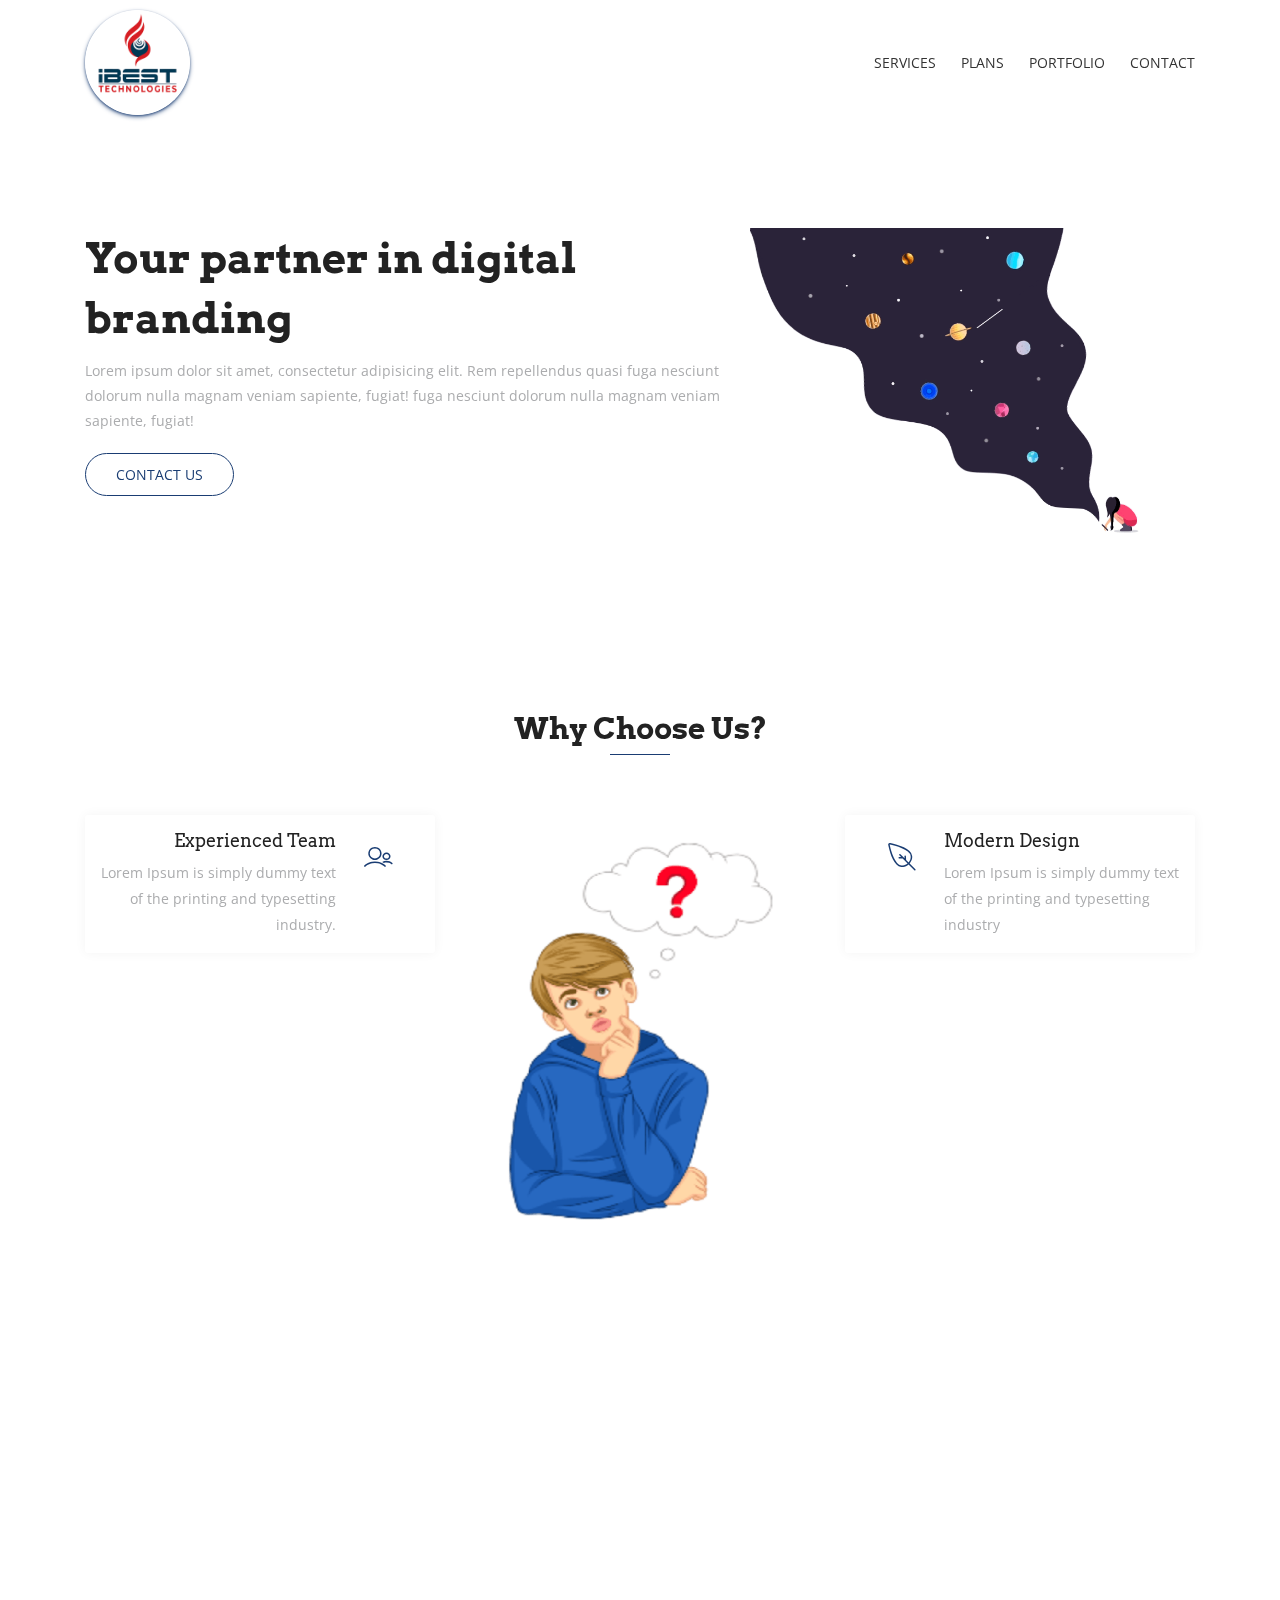
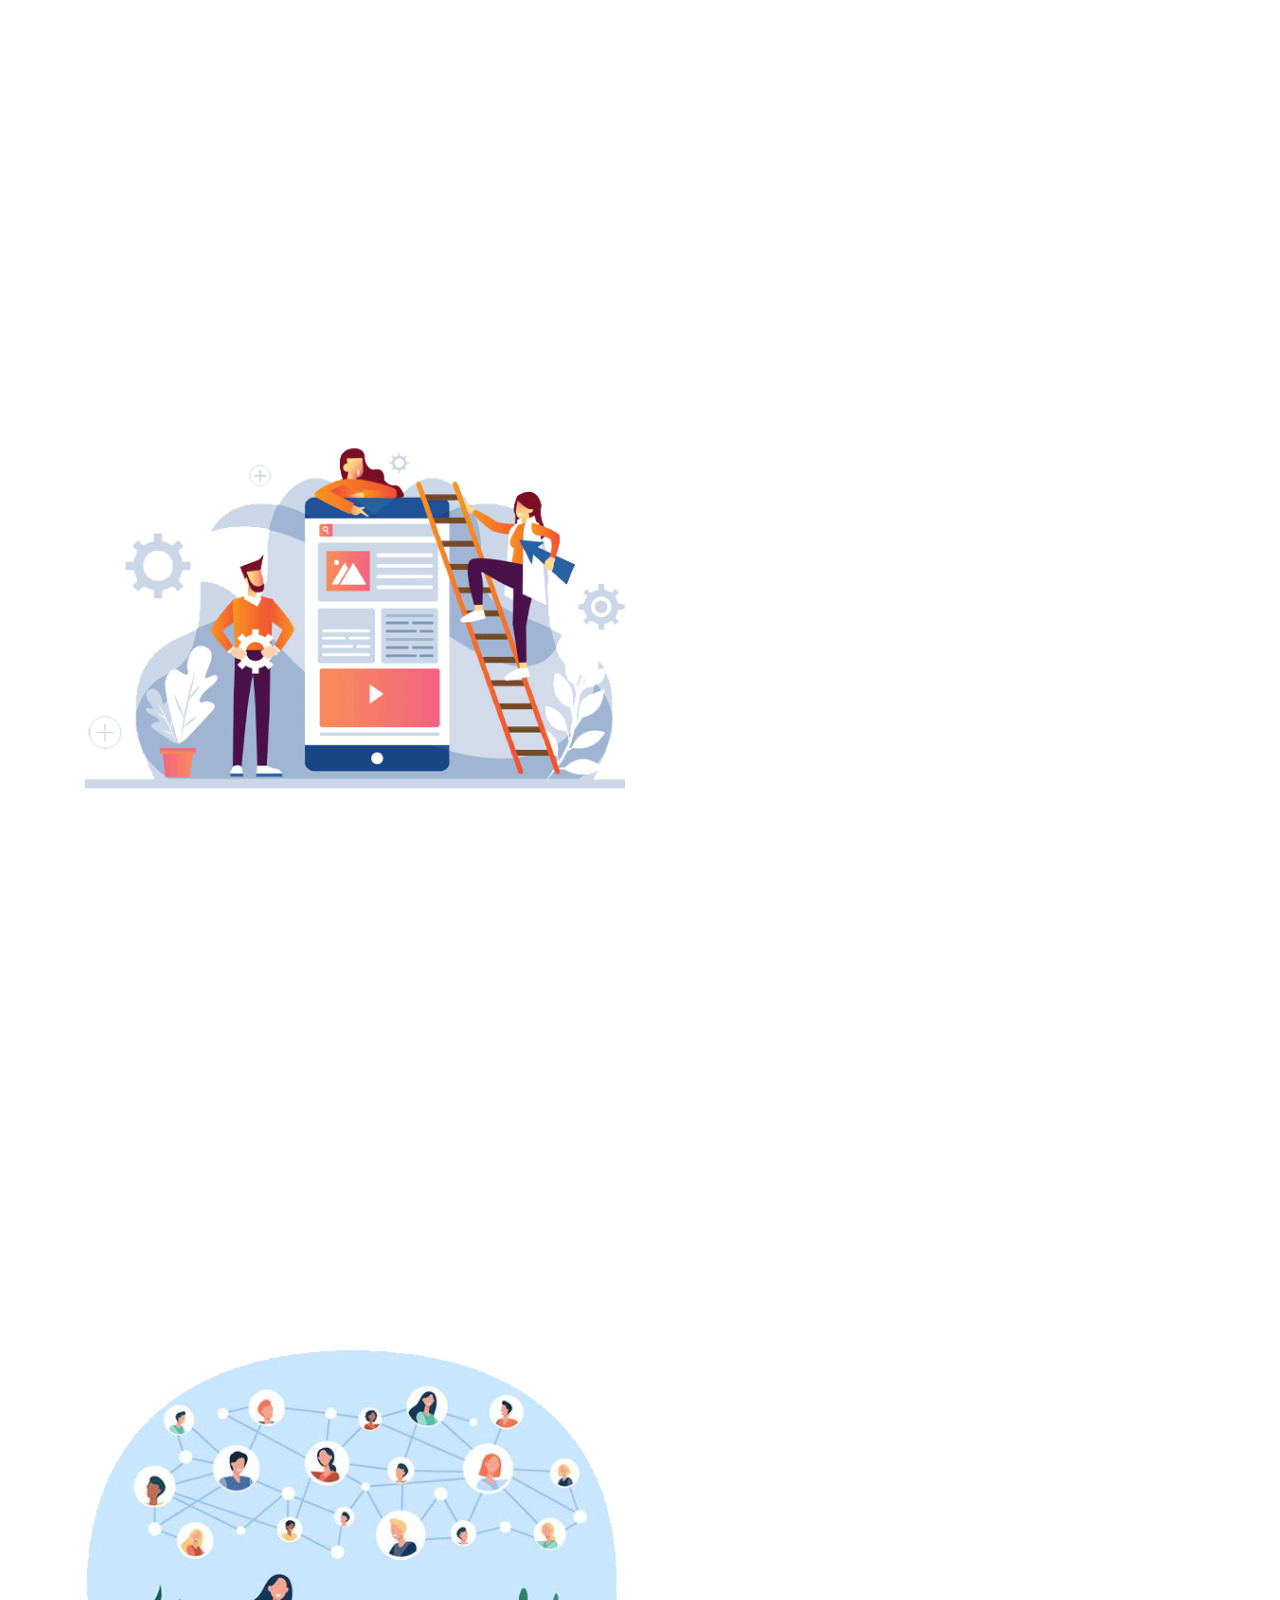
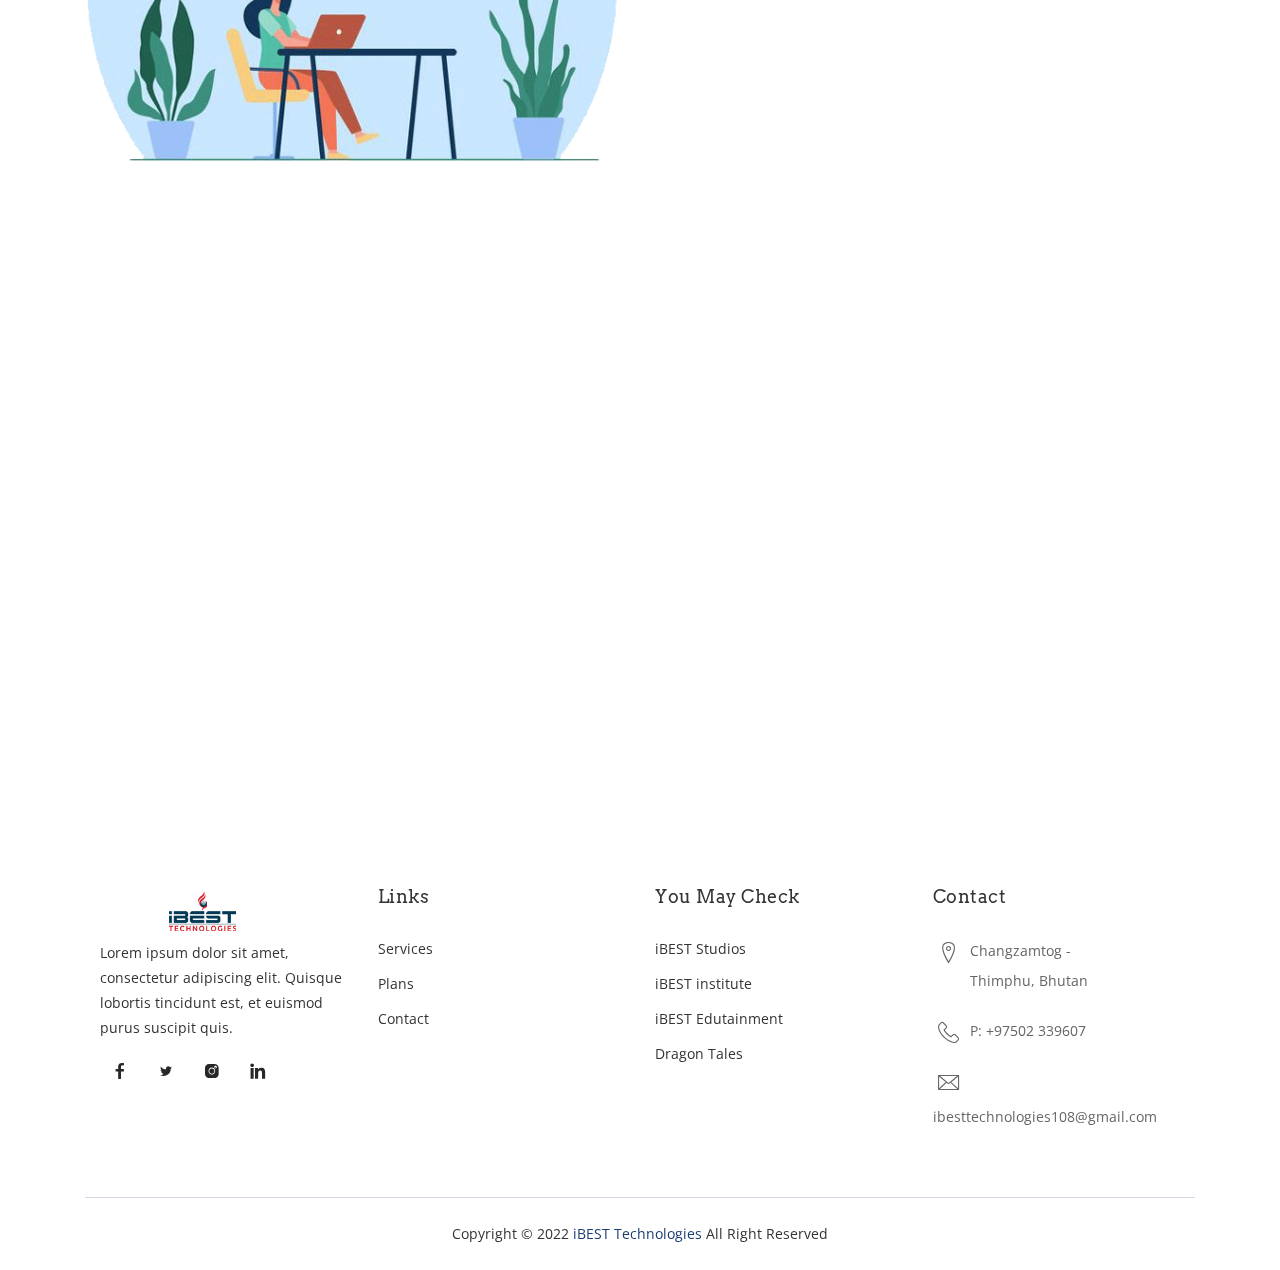
==== index.html @ 9fb45952 "first" ====
<!DOCTYPE html>
<html lang="en">

<head>
  <!-- Required meta tags -->
  <meta charset="utf-8">
  <meta name="viewport" content="width=device-width, initial-scale=1, shrink-to-fit=no">

  <title>iBEST Technologies</title>

  <!-- Bootstrap CSS -->
  <link rel="stylesheet" href="assets/css/bootstrap.min.css">
  <!-- Icon -->
  <link rel="stylesheet" href="assets/fonts/line-icons.css">
  <!-- Owl carousel -->
  <link rel="stylesheet" href="assets/css/owl.carousel.min.css">
  <link rel="stylesheet" href="assets/css/owl.theme.css">

  <!-- Animate -->
  <link rel="stylesheet" href="assets/css/animate.css">
  <!-- Main Style -->
  <link rel="stylesheet" href="assets/css/main.css">
  <!-- Responsive Style -->
  <link rel="stylesheet" href="assets/css/responsive.css">

</head>

<body>

  <!-- Header Area wrapper Starts -->
  <header id="header-wrap">
    <!-- Navbar Start -->
    <nav class="navbar navbar-expand-md bg-inverse fixed-top scrolling-navbar">
      <div class="container">
        <!-- Brand and toggle get grouped for better mobile display -->
        <a href="index.html" class="navbar-brand"><img src="assets/img/logo2.png" alt=""
            style="width:105px;border-radius: 50%;box-shadow: #1a3d73 0px 2px 5px -1px, #1a3d73 0px 1px 3px -1px;"></a>
        <button class="navbar-toggler" type="button" data-toggle="collapse" data-target="#navbarCollapse"
          aria-controls="navbarCollapse" aria-expanded="false" aria-label="Toggle navigation">
          <i class="lni-menu"></i>
        </button>
        <div class="collapse navbar-collapse" id="navbarCollapse">
          <ul class="navbar-nav mr-auto w-100 justify-content-end clearfix">
            <li class="nav-item">
              <a class="nav-link" href="#services">
                SERVICES
              </a>
            </li>
            <li class="nav-item">
              <a class="nav-link" href="#team">
                PLANS
              </a>
            </li>
            <li class="nav-item">
              <a class="nav-link" href="#pricing">
                PORTFOLIO
              </a>
            </li>
            <li class="nav-item">
              <a class="nav-link" href="#contact">
                CONTACT
              </a>
            </li>
          </ul>
        </div>
      </div>
    </nav>
    <!-- Navbar End -->

    <!-- Hero Area Start -->
    <div id="hero-area" class="hero-area-bg">
      <div class="container">
        <div class="row">
          <div class="col-lg-7 col-md-12 col-sm-12 col-xs-12 pt-lg-5 pt-md-5 pt-5">
            <div class="contents">
              <h2 class="head-title">Your partner in digital branding</h2>
              <p>Lorem ipsum dolor sit amet, consectetur adipisicing elit. Rem repellendus quasi fuga nesciunt dolorum
                nulla magnam veniam sapiente, fugiat! fuga nesciunt dolorum nulla magnam veniam sapiente, fugiat!</p>
              <div class="header-button">
                <a href="#" class="btn btn-border video-popup">Contact Us</i></a>
              </div>
            </div>
          </div>
          <div class="col-lg-5 col-md-12 col-sm-12 col-xs-12 col-xs-12 pt-lg-5 pt-md-5 pt-5">
            <div class="intro-img">
              <img class="img-fluid" src="assets/img/intro-mobile.gif" alt="">
            </div>
          </div>
        </div>
      </div>
    </div>
    <!-- Hero Area End -->

  </header>
  <!-- Header Area wrapper End -->
  <!-- Features Section Start -->
  <section id="features" class="section-padding">
    <div class="container">
      <div class="section-header text-center">
        <h2 class="section-title wow fadeInDown" data-wow-delay="0.3s">Why Choose Us?</h2>
        <div class="shape wow fadeInDown" data-wow-delay="0.3s"></div>
      </div>
      <div class="row">
        <div class="col-lg-4 col-md-12 col-sm-12 col-xs-12">
          <div class="content-left">
            <div class="box-item wow fadeInLeft" data-wow-delay="0.3s">
              <span class="icon">
                <i class="lni-users"></i>
              </span>
              <div class="text">
                <h4>Experienced Team</h4>
                <p>Lorem Ipsum is simply dummy text of the printing and typesetting industry.</p>
              </div>
            </div>
            <div class="box-item wow fadeInLeft" data-wow-delay="0.6s">
              <span class="icon">
                <i class="lni-laptop-phone"></i>
              </span>
              <div class="text">
                <h4>Making Responsive</h4>
                <p>Lorem Ipsum is simply dummy text of the printing and typesetting industry.</p>
              </div>
            </div>
            <div class="box-item wow fadeInLeft" data-wow-delay="0.9s">
              <span class="icon">
                <i class="lni-star"></i>
              </span>
              <div class="text">
                <h4>Beautiful UX/UI</h4>
                <p>Lorem Ipsum is simply dummy text of the printing and typesetting industry</p>
              </div>
            </div>
          </div>
        </div>
        <div class="col-lg-4 col-md-12 col-sm-12 col-xs-12">
          <div class="show-box wow fadeInUp" data-wow-delay="0.3s">
            <img src="assets/img/feature/intro-mobile.png" alt="">
          </div>
        </div>
        <div class="col-lg-4 col-md-12 col-sm-12 col-xs-12">
          <div class="content-right">
            <div class="box-item wow fadeInRight" data-wow-delay="0.3s">
              <span class="icon">
                <i class="lni-leaf"></i>
              </span>
              <div class="text">
                <h4>Modern Design</h4>
                <p>Lorem Ipsum is simply dummy text of the printing and typesetting industry</p>
              </div>
            </div>
            <div class="box-item wow fadeInRight" data-wow-delay="0.6s">
              <span class="icon">
                <i class="lni-rocket"></i>
              </span>
              <div class="text">
                <h4>Fast Delivery</h4>
                <p>Lorem Ipsum is simply dummy text of the printing and typesetting industry.</p>
              </div>
            </div>
            <div class="box-item wow fadeInRight" data-wow-delay="0.9s">
              <span class="icon">
                <i class="lni-leaf"></i>
              </span>
              <div class="text">
                <h4>Working Contact Form</h4>
                <p>Lorem Ipsum is simply dummy text of the printing and typesetting industry.</p>
              </div>
            </div>
          </div>
        </div>
      </div>
    </div>
  </section>
  <!-- Features Section End -->
  <!-- About Section start -->
  <div id="services" class="about-area section-padding ">
    <div class="container">
      <div class="section-header text-center">
        <h2 class="section-title wow fadeInDown" data-wow-delay="0.3s">Our Amazing Services</h2>
        <div class="shape wow fadeInDown" data-wow-delay="0.3s"></div>
      </div>
      <div class="row">
        <div class="col-lg-6 col-md-12 col-xs-12 info">
          <div class="about-wrapper wow fadeInLeft" data-wow-delay="0.3s">
            <div>
              <div class="site-heading">
                <!-- <p class="mb-3">Manage Statistics</p> -->
                <h2 class="section-title">Web Design & Development</h2>
              </div>
              <div class="content">
                <p>
                  Praesent imperdiet, tellus et euismod euismod, risus lorem euismod erat, at finibus neque odio quis
                  metus. Donec vulputate arcu quam. Morbi quis tincidunt ligula. Sed rutrum tincidunt pretium. Mauris
                  auctor, purus a pulvinar fermentum, odio dui vehicula lorem, nec pharetra justo risus quis mi. Ut ac
                  ex sagittis, viverra nisl vel, rhoncus odio.
                </p>
                <a href="#" class="btn btn-common mt-3">Read More</a>
              </div>
            </div>
          </div>
        </div>
        <div class="col-lg-6 col-md-12 col-xs-12 wow fadeInRight" data-wow-delay="0.3s">
          <img class="img-fluid" src="assets/img/mainweb.png" alt="">
        </div>
      </div>
      <div class="row">
        <div class="col-lg-6 col-md-12 col-xs-12 info">
          <img class="img-fluid" src="assets/img/mainapp.png" alt="">
        </div>
        <div class="col-lg-6 col-md-12 col-xs-12 wow fadeInRight" data-wow-delay="0.3s">
          <div class="about-wrapper wow fadeInLeft" data-wow-delay="0.3s">
            <div>
              <div class="site-heading">
                <!-- <p class="mb-3">Manage Statistics</p> -->
                <h2 class="section-title">App Development</h2>
              </div>
              <div class="content">
                <p>
                  Praesent imperdiet, tellus et euismod euismod, risus lorem euismod erat, at finibus neque odio quis
                  metus. Donec vulputate arcu quam. Morbi quis tincidunt ligula. Sed rutrum tincidunt pretium. Mauris
                  auctor, purus a pulvinar fermentum, odio dui vehicula lorem, nec pharetra justo risus quis mi. Ut ac
                  ex sagittis, viverra nisl vel, rhoncus odio.
                </p>
                <a href="#" class="btn btn-common mt-3">Read More</a>
              </div>
            </div>
          </div>
        </div>
      </div>
      <div class="row">
        <div class="col-lg-6 col-md-12 col-xs-12 info">
          <div class="about-wrapper wow fadeInLeft" data-wow-delay="0.3s">
            <div>
              <div class="site-heading">
                <!-- <p class="mb-3">Manage Statistics</p> -->
                <h2 class="section-title">Ecommerce Potal</h2>
              </div>
              <div class="content">
                <p>
                  Praesent imperdiet, tellus et euismod euismod, risus lorem euismod erat, at finibus neque odio quis
                  metus. Donec vulputate arcu quam. Morbi quis tincidunt ligula. Sed rutrum tincidunt pretium. Mauris
                  auctor, purus a pulvinar fermentum, odio dui vehicula lorem, nec pharetra justo risus quis mi. Ut ac
                  ex sagittis, viverra nisl vel, rhoncus odio.
                </p>
                <a href="#" class="btn btn-common mt-3">Read More</a>
              </div>
            </div>
          </div>
        </div>
        <div class="col-lg-6 col-md-12 col-xs-12 wow fadeInRight" data-wow-delay="0.3s">
          <img class="img-fluid" src="assets/img/mainecom.png" alt="">
        </div>
      </div>
      <div class="row">
        <div class="col-lg-6 col-md-12 col-xs-12 info">
          <img class="img-fluid" src="assets/img/mainbrand.png" alt="">
        </div>
        <div class="col-lg-6 col-md-12 col-xs-12 wow fadeInRight" data-wow-delay="0.3s">
          <div class="about-wrapper wow fadeInLeft" data-wow-delay="0.3s">
            <div>
              <div class="site-heading">
                <!-- <p class="mb-3">Manage Statistics</p> -->
                <h2 class="section-title">Networking</h2>
              </div>
              <div class="content">
                <p>
                  Praesent imperdiet, tellus et euismod euismod, risus lorem euismod erat, at finibus neque odio quis
                  metus. Donec vulputate arcu quam. Morbi quis tincidunt ligula. Sed rutrum tincidunt pretium. Mauris
                  auctor, purus a pulvinar fermentum, odio dui vehicula lorem, nec pharetra justo risus quis mi. Ut ac
                  ex sagittis, viverra nisl vel, rhoncus odio.
                </p>
                <a href="#" class="btn btn-common mt-3">Read More</a>
              </div>
            </div>
          </div>
        </div>
      </div>
      <div class="row">
        <div class="col-lg-6 col-md-12 col-xs-12 info">
          <div class="about-wrapper wow fadeInLeft" data-wow-delay="0.3s">
            <div>
              <div class="site-heading">
                <!-- <p class="mb-3">Manage Statistics</p> -->
                <h2 class="section-title">Brand Marketing</h2>
              </div>
              <div class="content">
                <p>
                  Praesent imperdiet, tellus et euismod euismod, risus lorem euismod erat, at finibus neque odio quis
                  metus. Donec vulputate arcu quam. Morbi quis tincidunt ligula. Sed rutrum tincidunt pretium. Mauris
                  auctor, purus a pulvinar fermentum, odio dui vehicula lorem, nec pharetra justo risus quis mi. Ut ac
                  ex sagittis, viverra nisl vel, rhoncus odio.
                </p>
                <a href="#" class="btn btn-common mt-3">Read More</a>
              </div>
            </div>
          </div>
        </div>
        <div class="col-lg-6 col-md-12 col-xs-12 wow fadeInRight" data-wow-delay="0.3s">
          <img class="img-fluid" src="assets/img/mainbrand1.png" alt="">

        </div>
      </div>
    </div>
  </div>
  <!-- About Section End -->


  <!-- Footer Section Start -->
  <footer id="footer" class="footer-area section-padding">
    <div class="container" id="contact">
      <div class="container">
        <div class="row">
          <div class="col-lg-3 col-md-6 col-sm-6 col-xs-6 col-mb-12">
            <div class="widget">
              <h3 class="footer-logo"><img src="assets/img/logo.png" alt=""></h3>
              <div class="textwidget">
                <p>Lorem ipsum dolor sit amet, consectetur adipiscing elit. Quisque lobortis tincidunt est, et euismod
                  purus suscipit quis.</p>
              </div>
              <div class="social-icon">
                <a class="facebook" href="#"><i class="lni-facebook-filled"></i></a>
                <a class="twitter" href="#"><i class="lni-twitter-filled"></i></a>
                <a class="instagram" href="#"><i class="lni-instagram-filled"></i></a>
                <a class="linkedin" href="#"><i class="lni-linkedin-filled"></i></a>
              </div>
            </div>
          </div>
          <div class="col-lg-3 col-md-6 col-sm-12 col-xs-12">
            <h3 class="footer-titel">Links</h3>
            <ul class="footer-link">
              <li><a href="#">Services</a></li>
              <li><a href="#">Plans</a></li>
              <li><a href="#">Contact</a></li>
            </ul>
          </div>
          <div class="col-lg-3 col-md-6 col-sm-12 col-xs-12">
            <h3 class="footer-titel">You May Check</h3>
            <ul class="footer-link">
              <li><a href="https://www.ibeststudios.com/">iBEST Studios</a></li>
              <li><a href="https://www.ibestbhutan.com/">iBEST institute</a></li>
              <li><a href="#">iBEST Edutainment</a></li>
              <li><a href="https://www.ibeststudios.com/dragon-tales">Dragon Tales</a></li>
            </ul>
          </div>
          <div class="col-lg-3 col-md-6 col-sm-12 col-xs-12">
            <h3 class="footer-titel">Contact</h3>
            <ul class="address">
              <li>
                <a href="#"><i class="lni-map-marker"></i> Changzamtog - <br> Thimphu, Bhutan</a>
              </li>
              <li>
                <a href="#"><i class="lni-phone-handset"></i> P: +97502 339607</a>
              </li>
              <li>
                <a href="#"><i class="lni-envelope"></i>ibesttechnologies108@gmail.com</a>
              </li>
            </ul>
          </div>
        </div>
      </div>
    </div>
    <div id="copyright">
      <div class="container">
        <div class="row">
          <div class="col-md-12">
            <div class="copyright-content">
              <p>Copyright © 2022 <a rel="nofollow" href="#">iBEST Technologies</a> All Right Reserved</p>
            </div>
          </div>
        </div>
      </div>
    </div>
  </footer>
  <!-- Footer Section End -->

  <!-- Go to Top Link -->
  <a href="#" class="back-to-top">
    <i class="lni-arrow-up"></i>
  </a>

  <!-- Preloader -->
  <div id="preloader">
    <div class="loader" id="loader-1"></div>
  </div>
  <!-- End Preloader -->

  <!-- jQuery first, then Popper.js, then Bootstrap JS -->
  <script src="assets/js/jquery-min.js"></script>
  <script src="assets/js/popper.min.js"></script>
  <script src="assets/js/bootstrap.min.js"></script>
  <script src="assets/js/owl.carousel.min.js"></script>
  <script src="assets/js/wow.js"></script>
  <script src="assets/js/jquery.nav.js"></script>
  <script src="assets/js/scrolling-nav.js"></script>
  <script src="assets/js/jquery.easing.min.js"></script>
  <script src="assets/js/main.js"></script>
  <script src="assets/js/form-validator.min.js"></script>
  <script src="assets/js/contact-form-script.min.js"></script>

</body>

</html>
---- assets/fonts/line-icons.css ----
@font-face {
  font-family: 'LineIcons';
  src:  url('../fonts/LineIcons.eot?tc3uo0');
  src:  url('../fonts/LineIcons.eot?tc3uo0#iefix') format('embedded-opentype'),
    url('../fonts/LineIcons.ttf?tc3uo0') format('truetype'),
    url('../fonts/LineIcons.woff?tc3uo0') format('woff'),
    url('../fonts/LineIcons.svg?tc3uo0#LineIcons') format('svg');
  font-weight: normal;
  font-style: normal;
}

[class^="lni-"], [class*=" lni-"] {
  /* use !important to prevent issues with browser extensions that change fonts */
  font-family: 'LineIcons' !important;
  speak: none;
  font-style: normal;
  font-weight: normal;
  font-variant: normal;
  text-transform: none;
  line-height: 1;

  /* Better Font Rendering =========== */
  -webkit-font-smoothing: antialiased;
  -moz-osx-font-smoothing: grayscale;
}

.lni-image:before {
  content: "\e991";
}
.lni-linkedin-filled:before {
  content: "\e9ac";
}
.lni-add-files:before {
  content: "\e900";
}
.lni-agenda:before {
  content: "\e901";
}
.lni-alarm-clock:before {
  content: "\e902";
}
.lni-alarm:before {
  content: "\e903";
}
.lni-amazon:before {
  content: "\e904";
}
.lni-amex:before {
  content: "\e905";
}
.lni-anchor:before {
  content: "\e906";
}
.lni-android:before {
  content: "\e907";
}
.lni-angle-double-down:before {
  content: "\e908";
}
.lni-angle-double-left:before {
  content: "\e909";
}
.lni-angle-double-right:before {
  content: "\e90a";
}
.lni-angle-double-up:before {
  content: "\e90b";
}
.lni-apartment:before {
  content: "\e90c";
}
.lni-apple:before {
  content: "\e90d";
}
.lni-archive:before {
  content: "\e90e";
}
.lni-arrow-down-circle:before {
  content: "\e90f";
}
.lni-arrow-down:before {
  content: "\e910";
}
.lni-arrow-left-circle:before {
  content: "\e911";
}
.lni-arrow-left:before {
  content: "\e912";
}
.lni-arrow-right-circle:before {
  content: "\e913";
}
.lni-arrow-right:before {
  content: "\e914";
}
.lni-arrow-top-left:before {
  content: "\e915";
}
.lni-arrow-top-right:before {
  content: "\e916";
}
.lni-arrow-up-circle:before {
  content: "\e917";
}
.lni-arrow-up:before {
  content: "\e918";
}
.lni-arrows-horizontal:before {
  content: "\e919";
}
.lni-arrows-vertical:before {
  content: "\e91a";
}
.lni-ban:before {
  content: "\e91b";
}
.lni-bar-chart:before {
  content: "\e91c";
}
.lni-basketball:before {
  content: "\e91d";
}
.lni-behance:before {
  content: "\e91e";
}
.lni-bi-cycle:before {
  content: "\e91f";
}
.lni-bitbucket:before {
  content: "\e920";
}
.lni-bitcoin:before {
  content: "\e921";
}
.lni-blackboard:before {
  content: "\e922";
}
.lni-bluetooth:before {
  content: "\e923";
}
.lni-bold:before {
  content: "\e924";
}
.lni-bolt-alt:before {
  content: "\e925";
}
.lni-bolt:before {
  content: "\e926";
}
.lni-book:before {
  content: "\e927";
}
.lni-bookmark-alt:before {
  content: "\e928";
}
.lni-bookmark:before {
  content: "\e929";
}
.lni-briefcase:before {
  content: "\e92a";
}
.lni-brush-alt:before {
  content: "\e92b";
}
.lni-brush:before {
  content: "\e92c";
}
.lni-bubble:before {
  content: "\e92d";
}
.lni-bug:before {
  content: "\e92e";
}
.lni-bulb:before {
  content: "\e92f";
}
.lni-bullhorn:before {
  content: "\e930";
}
.lni-bus:before {
  content: "\e931";
}
.lni-calendar:before {
  content: "\e932";
}
.lni-camera:before {
  content: "\e933";
}
.lni-car:before {
  content: "\e934";
}
.lni-cart-full:before {
  content: "\e935";
}
.lni-cart:before {
  content: "\e936";
}
.lni-check-box:before {
  content: "\e937";
}
.lni-check-mark-circle:before {
  content: "\e938";
}
.lni-chevron-down-circle:before {
  content: "\e939";
}
.lni-chevron-down:before {
  content: "\e93a";
}
.lni-chevron-left-circle:before {
  content: "\e93b";
}
.lni-chevron-left:before {
  content: "\e93c";
}
.lni-chevron-right-circle:before {
  content: "\e93d";
}
.lni-chevron-right:before {
  content: "\e93e";
}
.lni-chevron-up-circle:before {
  content: "\e93f";
}
.lni-chevron-up:before {
  content: "\e940";
}
.lni-chrome:before {
  content: "\e941";
}
.lni-circle-minus:before {
  content: "\e942";
}
.lni-clipboard:before {
  content: "\e943";
}
.lni-close:before {
  content: "\e944";
}
.lni-cloud-check:before {
  content: "\e945";
}
.lni-cloud-download:before {
  content: "\e946";
}
.lni-cloud-sync:before {
  content: "\e947";
}
.lni-cloud-upload:before {
  content: "\e948";
}
.lni-cloud:before {
  content: "\e949";
}
.lni-code:before {
  content: "\e94a";
}
.lni-coffee-cup:before {
  content: "\e94b";
}
.lni-cog:before {
  content: "\e94c";
}
.lni-color-pallet:before {
  content: "\e94d";
}
.lni-comment-reply-alt:before {
  content: "\e94e";
}
.lni-comments-alt:before {
  content: "\e94f";
}
.lni-comments:before {
  content: "\e950";
}
.lni-construction:before {
  content: "\e951";
}
.lni-control-panel:before {
  content: "\e952";
}
.lni-crop:before {
  content: "\e953";
}
.lni-cross-circle:before {
  content: "\e954";
}
.lni-crown:before {
  content: "\e955";
}
.lni-css3:before {
  content: "\e956";
}
.lni-cup:before {
  content: "\e957";
}
.lni-cut:before {
  content: "\e958";
}
.lni-dashboard:before {
  content: "\e959";
}
.lni-database:before {
  content: "\e95a";
}
.lni-dinner:before {
  content: "\e95b";
}
.lni-direction-alt:before {
  content: "\e95c";
}
.lni-direction-ltr:before {
  content: "\e95d";
}
.lni-direction-rtl:before {
  content: "\e95e";
}
.lni-direction:before {
  content: "\e95f";
}
.lni-display:before {
  content: "\e960";
}
.lni-download:before {
  content: "\e961";
}
.lni-drop:before {
  content: "\e962";
}
.lni-dropbox:before {
  content: "\e963";
}
.lni-drupal:before {
  content: "\e964";
}
.lni-emoji-neutral:before {
  content: "\e965";
}
.lni-emoji-sad:before {
  content: "\e966";
}
.lni-emoji-smile:before {
  content: "\e967";
}
.lni-empty-file:before {
  content: "\e968";
}
.lni-enter:before {
  content: "\e969";
}
.lni-envelope:before {
  content: "\e96a";
}
.lni-eraser:before {
  content: "\e96b";
}
.lni-exit-down:before {
  content: "\e96c";
}
.lni-exit-up:before {
  content: "\e96d";
}
.lni-exit:before {
  content: "\e96e";
}
.lni-eye:before {
  content: "\e96f";
}
.lni-facebook-filled:before {
  content: "\e970";
}
.lni-facebook:before {
  content: "\e971";
}
.lni-files:before {
  content: "\e972";
}
.lni-film-play:before {
  content: "\e973";
}
.lni-firefox:before {
  content: "\e974";
}
.lni-flag-alt:before {
  content: "\e975";
}
.lni-flag-cubic:before {
  content: "\e976";
}
.lni-flag:before {
  content: "\e977";
}
.lni-folder:before {
  content: "\e978";
}
.lni-frame-contract:before {
  content: "\e979";
}
.lni-frame-expand:before {
  content: "\e97a";
}
.lni-full-screen:before {
  content: "\e97b";
}
.lni-funnel:before {
  content: "\e97c";
}
.lni-gallery:before {
  content: "\e97d";
}
.lni-game:before {
  content: "\e97e";
}
.lni-gift:before {
  content: "\e97f";
}
.lni-git:before {
  content: "\e980";
}
.lni-github:before {
  content: "\e981";
}
.lni-google-plus:before {
  content: "\e982";
}
.lni-graduation:before {
  content: "\e983";
}
.lni-grid-alt:before {
  content: "\e984";
}
.lni-grid:before {
  content: "\e985";
}
.lni-hammer:before {
  content: "\e986";
}
.lni-hand:before {
  content: "\e987";
}
.lni-harddrive:before {
  content: "\e988";
}
.lni-headphone-alt:before {
  content: "\e989";
}
.lni-headphone:before {
  content: "\e98a";
}
.lni-heart-filled:before {
  content: "\e98b";
}
.lni-heart-pulse:before {
  content: "\e98c";
}
.lni-heart:before {
  content: "\e98d";
}
.lni-help:before {
  content: "\e98e";
}
.lni-highlight-alt:before {
  content: "\e98f";
}
.lni-highlight:before {
  content: "\e990";
}
.lni-hobile:before {
  content: "\e992";
}
.lni-home:before {
  content: "\e993";
}
.lni-hourglass:before {
  content: "\e994";
}
.lni-html5:before {
  content: "\e995";
}
.lni-inbox:before {
  content: "\e996";
}
.lni-indent-decrease:before {
  content: "\e997";
}
.lni-indent-increase:before {
  content: "\e998";
}
.lni-Infinite:before {
  content: "\e999";
}
.lni-information:before {
  content: "\e99a";
}
.lni-instagram-filled:before {
  content: "\e99b";
}
.lni-instagram:before {
  content: "\e99c";
}
.lni-italic:before {
  content: "\e99d";
}
.lni-joomla:before {
  content: "\e99e";
}
.lni-key:before {
  content: "\e99f";
}
.lni-keyboard:before {
  content: "\e9a0";
}
.lni-laptop-phone:before {
  content: "\e9a1";
}
.lni-laptop:before {
  content: "\e9a2";
}
.lni-layers:before {
  content: "\e9a3";
}
.lni-layout:before {
  content: "\e9a4";
}
.lni-leaf:before {
  content: "\e9a5";
}
.lni-licencse:before {
  content: "\e9a6";
}
.lni-line-dashed:before {
  content: "\e9a7";
}
.lni-line-dotted:before {
  content: "\e9a8";
}
.lni-line-double:before {
  content: "\e9a9";
}
.lni-line-spacing:before {
  content: "\e9aa";
}
.lni-link:before {
  content: "\e9ab";
}
.lni-linkedin:before {
  content: "\e9ad";
}
.lni-list:before {
  content: "\e9ae";
}
.lni-lock:before {
  content: "\e9af";
}
.lni-magnet:before {
  content: "\e9b0";
}
.lni-magnifier:before {
  content: "\e9b1";
}
.lni-map-marker:before {
  content: "\e9b2";
}
.lni-map:before {
  content: "\e9b3";
}
.lni-mastercard:before {
  content: "\e9b4";
}
.lni-medall-alt:before {
  content: "\e9b5";
}
.lni-medall:before {
  content: "\e9b6";
}
.lni-medium:before {
  content: "\e9b7";
}
.lni-menu-circle:before {
  content: "\e9b8";
}
.lni-menu:before {
  content: "\e9b9";
}
.lni-mic:before {
  content: "\e9ba";
}
.lni-microphone:before {
  content: "\e9bb";
}
.lni-minus:before {
  content: "\e9bc";
}
.lni-mobile:before {
  content: "\e9bd";
}
.lni-more-alt:before {
  content: "\e9be";
}
.lni-more:before {
  content: "\e9bf";
}
.lni-mouse:before {
  content: "\e9c0";
}
.lni-move:before {
  content: "\e9c1";
}
.lni-music:before {
  content: "\e9c2";
}
.lni-notepad:before {
  content: "\e9c3";
}
.lni-package:before {
  content: "\e9c4";
}
.lni-page-break:before {
  content: "\e9c5";
}
.lni-paint-bucket:before {
  content: "\e9c6";
}
.lni-paint-roller:before {
  content: "\e9c7";
}
.lni-paperclip:before {
  content: "\e9c8";
}
.lni-paypal:before {
  content: "\e9c9";
}
.lni-pencil-alt:before {
  content: "\e9ca";
}
.lni-pencil:before {
  content: "\e9cb";
}
.lni-phone-handset:before {
  content: "\e9cc";
}
.lni-phone:before {
  content: "\e9cd";
}
.lni-pie-chart:before {
  content: "\e9ce";
}
.lni-pilcrow:before {
  content: "\e9cf";
}
.lni-pin-alt:before {
  content: "\e9d0";
}
.lni-pin-corner:before {
  content: "\e9d1";
}
.lni-pin:before {
  content: "\e9d2";
}
.lni-pinterest:before {
  content: "\e9d3";
}
.lni-playstore:before {
  content: "\e9d4";
}
.lni-plug:before {
  content: "\e9d5";
}
.lni-plus:before {
  content: "\e9d6";
}
.lni-pointer-down:before {
  content: "\e9d7";
}
.lni-pointer-left:before {
  content: "\e9d8";
}
.lni-pointer-right:before {
  content: "\e9d9";
}
.lni-pointer-up:before {
  content: "\e9da";
}
.lni-pointer:before {
  content: "\e9db";
}
.lni-power-switch:before {
  content: "\e9dc";
}
.lni-printer:before {
  content: "\e9dd";
}
.lni-pulse:before {
  content: "\e9de";
}
.lni-question-circle:before {
  content: "\e9df";
}
.lni-quora:before {
  content: "\e9e0";
}
.lni-reddit:before {
  content: "\e9e1";
}
.lni-reload:before {
  content: "\e9e2";
}
.lni-reply:before {
  content: "\e9e3";
}
.lni-rocket:before {
  content: "\e9e4";
}
.lni-rss-feed:before {
  content: "\e9e5";
}
.lni-ruler-alt:before {
  content: "\e9e6";
}
.lni-ruler-pencil:before {
  content: "\e9e7";
}
.lni-ruler:before {
  content: "\e9e8";
}
.lni-save-alt:before {
  content: "\e9e9";
}
.lni-save:before {
  content: "\e9ea";
}
.lni-search:before {
  content: "\e9eb";
}
.lni-select:before {
  content: "\e9ec";
}
.lni-share-alt:before {
  content: "\e9ed";
}
.lni-share:before {
  content: "\e9ee";
}
.lni-shield:before {
  content: "\e9ef";
}
.lni-shift-left:before {
  content: "\e9f0";
}
.lni-shift-right:before {
  content: "\e9f1";
}
.lni-shortcode:before {
  content: "\e9f2";
}
.lni-signal:before {
  content: "\e9f3";
}
.lni-slice:before {
  content: "\e9f4";
}
.lni-sort-alpha-asc:before {
  content: "\e9f5";
}
.lni-sort-amount-asc:before {
  content: "\e9f6";
}
.lni-soundcloud:before {
  content: "\e9f7";
}
.lni-spellcheck:before {
  content: "\e9f8";
}
.lni-spotify:before {
  content: "\e9f9";
}
.lni-spray:before {
  content: "\e9fa";
}
.lni-stamp:before {
  content: "\e9fb";
}
.lni-star-empty:before {
  content: "\e9fc";
}
.lni-star-filled:before {
  content: "\e9fd";
}
.lni-star-half:before {
  content: "\e9fe";
}
.lni-star:before {
  content: "\e9ff";
}
.lni-stats-down:before {
  content: "\ea00";
}
.lni-stats-up:before {
  content: "\ea01";
}
.lni-strikethrough:before {
  content: "\ea02";
}
.lni-stripe:before {
  content: "\ea03";
}
.lni-support:before {
  content: "\ea04";
}
.lni-tab:before {
  content: "\ea05";
}
.lni-tag:before {
  content: "\ea06";
}
.lni-target:before {
  content: "\ea07";
}
.lni-teabag:before {
  content: "\ea08";
}
.lni-text-align-right:before {
  content: "\ea09";
}
.lni-text-align-center:before {
  content: "\ea0a";
}
.lni-text-align-justify:before {
  content: "\ea0b";
}
.lni-text-align-left:before {
  content: "\ea0c";
}
.lni-text-format-remove:before {
  content: "\ea0d";
}
.lni-text-format:before {
  content: "\ea0e";
}
.lni-text-size:before {
  content: "\ea0f";
}
.lni-thought:before {
  content: "\ea10";
}
.lni-thumbs-down:before {
  content: "\ea11";
}
.lni-thumbs-up:before {
  content: "\ea12";
}
.lni-ticket-alt:before {
  content: "\ea13";
}
.lni-ticket:before {
  content: "\ea14";
}
.lni-timer:before {
  content: "\ea15";
}
.lni-train:before {
  content: "\ea16";
}
.lni-trash:before {
  content: "\ea17";
}
.lni-tshirt:before {
  content: "\ea18";
}
.lni-twitter-filled:before {
  content: "\ea19";
}
.lni-twitter:before {
  content: "\ea1a";
}
.lni-underline:before {
  content: "\ea1b";
}
.lni-unlink:before {
  content: "\ea1c";
}
.lni-unlock:before {
  content: "\ea1d";
}
.lni-upload:before {
  content: "\ea1e";
}
.lni-user:before {
  content: "\ea1f";
}
.lni-users:before {
  content: "\ea20";
}
.lni-vector:before {
  content: "\ea21";
}
.lni-video:before {
  content: "\ea22";
}
.lni-visa:before {
  content: "\ea23";
}
.lni-volume-high:before {
  content: "\ea24";
}
.lni-volume-low:before {
  content: "\ea25";
}
.lni-volume-medium:before {
  content: "\ea26";
}
.lni-volume-mute:before {
  content: "\ea27";
}
.lni-wallet:before {
  content: "\ea28";
}
.lni-warning:before {
  content: "\ea29";
}
.lni-wheelchair:before {
  content: "\ea2a";
}
.lni-wordpress-filled:before {
  content: "\ea2b";
}
.lni-wordpress:before {
  content: "\ea2c";
}
.lni-world-alt:before {
  content: "\ea2d";
}
.lni-world:before {
  content: "\ea2e";
}
.lni-write:before {
  content: "\ea2f";
}
.lni-zip:before {
  content: "\ea30";
}
.lni-zoom-in:before {
  content: "\ea31";
}
.lni-zoom-out:before {
  content: "\ea32";
}
---- assets/css/main.css ----
@import url("https://fonts.googleapis.com/css?family=Arvo:700|Open+Sans");
html {
  overflow-x: hidden;
}

body {
  background: #fff;
  font-size: 14px;
  font-weight: 400;
  font-family: 'Open Sans', sans-serif;
  -webkit-box-sizing: border-box;
  -moz-box-sizing: border-box;
  box-sizing: border-box;
  -webkit-font-smoothing: subpixel-antialiased;
  color: #abacae;
  line-height: 25px;
  -webkit-backface-visibility: hidden;
  backface-visibility: hidden;
  overflow-x: hidden;
}

h1, h2, h3, h4 {
  font-size: 38px;
  color: #222222;
  font-weight: 700;
  font-family: 'Arvo', serif;
}

a {
  -webkit-transition: all 0.2s linear;
  -moz-transition: all 0.2s linear;
  -o-transition: all 0.2s linear;
  transition: all 0.2s linear;
}

a:hover {
  text-decoration: none;
}

a a:focus {
  outline: none;
}

p {
  font-weight: 400;
  font-family: 'Open Sans', sans-serif;
  margin: 0px;
  font-size: 14px;
}

ul, ol {
  list-style: outside none none;
  margin: 0;
  padding: 0;
}

ul li, ol li {
  list-style: none;
}

a:not([href]):not([tabindex]) {
  color: #fff;
}

.section-header {
  margin-bottom: 30px;
}

.section-header p {
  text: center;
  font-weight: 400;
  line-height: 26px;
}

.section-title {
  font-size: 30px;
  color: #222222;
  display: inline-block;
  font-weight: 700;
  position: relative;
}

.shape {
  height: 1px;
  margin: 0 auto 30px;
  position: relative;
  width: 60px;
  background-color: #1a3d73;
}

.padding-none {
  padding: 0px;
}

.bg-gray {
  background: #f9f9f9;
}

.overlay {
  position: absolute;
  width: 100%;
  height: 100%;
  top: 0px;
  left: 0px;
  background: rgba(61, 96, 244, 0.3);
}

.btn {
  font-size: 14px;
  padding: 10px 30px;
  cursor: pointer;
  font-weight: 400;
  color: #fff;
  border-radius: 30px;
  -webkit-transition: all 0.2s linear;
  -moz-transition: all 0.2s linear;
  -o-transition: all 0.2s linear;
  transition: all 0.2s linear;
  display: inline-block;
}

.btn:focus,
.btn:active {
  box-shadow: none;
  outline: none;
  color: #fff;
}

.btn-common {
  background-color: #1a3d73;
  position: relative;
  z-index: 1;
  text-transform: uppercase;
}

.btn-common:hover {
  color: #1a3d73;
  background: transparent;
  border: 1px dotted #1a3d73;
  box-shadow: 0 6px 22px rgba(0, 0, 0, 0.1);
  transition: all .2s ease-in-out;
  -moz-transition: all .2s ease-in-out;
  -webkit-transition: all .2s ease-in-out;
}

.btn-border {
  color: #1a3d73;
  background-color: transparent;
  border: 1px solid #1a3d73;
  border-radius: 30px;
  text-transform: uppercase;
}

.btn-border:hover {
  color: #fff;
  border-color: #1a3d73;
  background-color: #1a3d73;
}

.btn-border:focus {
  color: #fff;
  border-color: #1a3d73;
  background-color: #1a3d73;
}

.btn-lg {
  padding: 14px 33px;
  text-transform: uppercase;
  font-size: 16px;
}

.btn-rm {
  padding: 7px 0px;
  color: #1a3d73;
  text-transform: capitalize;
}

.btn-rm:hover {
  color: #1a3d73;
}

button:focus {
  outline: none !important;
}

.icon-close, .icon-check {
  color: #1a3d73;
}

.social-icon a {
  color: #666;
  background: #fff;
  width: 32px;
  height: 32px;
  line-height: 34px;
  display: inline-block;
  text-align: center;
  border-radius: 100%;
  font-size: 16px;
  margin: 15px 6px 12px 4px;
  transition: all 0.3s ease-in-out 0s;
  -moz-transition: all 0.3s ease-in-out 0s;
  -webkit-transition: all 0.3s ease-in-out 0s;
  -o-transition: all 0.3s ease-in-out 0s;
}

.social-icon a:hover {
  color: #fff !important;
}

.social-icon .facebook:hover {
  background: #3b5999;
}

.social-icon .twitter:hover {
  background: #4A9CEC;
}

.social-icon .instagram:hover {
  background: #D6274D;
}

.social-icon .linkedin:hover {
  background: #1260A2;
}

.social-icon .google:hover {
  background: #CE332A;
}

/* ScrollToTop */
a.back-to-top {
  display: none;
  position: fixed;
  bottom: 18px;
  right: 15px;
  text-decoration: none;
}

a.back-to-top i {
  display: block;
  font-size: 22px;
  width: 40px;
  height: 40px;
  line-height: 40px;
  color: #fff;
  background: #1a3d73;
  border-radius: 30px;
  text-align: center;
  transition: all 0.2s ease-in-out;
  -moz-transition: all 0.2s ease-in-out;
  -webkit-transition: all 0.2s ease-in-out;
  -o-transition: all 0.2s ease-in-out;
  box-shadow: 0 0 4px rgba(0, 0, 0, 0.14), 0 4px 8px rgba(0, 0, 0, 0.28);
}

a.back-to-top:hover, a.back-to-top:focus {
  text-decoration: none;
}

/* Preloader */
#preloader {
  position: fixed;
  top: 0;
  left: 0;
  right: 0;
  bottom: 0;
  background-color: #fff;
  z-index: 9999999;
}

.loader {
  top: 50%;
  width: 50px;
  height: 50px;
  border-radius: 100%;
  position: relative;
  margin: 0 auto;
}

#loader-1:before, #loader-1:after {
  content: "";
  position: absolute;
  top: -10px;
  left: -10px;
  width: 100%;
  height: 100%;
  border-radius: 100%;
  border: 7px solid transparent;
  border-top-color: #1a3d73;
}

#loader-1:before {
  z-index: 100;
  animation: spin 1s infinite;
}

#loader-1:after {
  border: 7px solid #f2f2f2;
}

@keyframes spin {
  0% {
    -webkit-transform: rotate(0deg);
    -ms-transform: rotate(0deg);
    -o-transform: rotate(0deg);
    transform: rotate(0deg);
  }
  100% {
    -webkit-transform: rotate(360deg);
    -ms-transform: rotate(360deg);
    -o-transform: rotate(360deg);
    transform: rotate(360deg);
  }
}

.section-padding {
  padding: 60px 0;
}

hr {
  border-top: 1px dotted #ddd;
}

/* ==========================================================================
  8. Features Section Style
   ========================================================================== */
#features {
  background: #fff;
}

#features .icon {
  display: inline-block;
  width: 60px;
  height: 60px;
  border-radius: 4px;
  text-align: center;
  position: relative;
  z-index: 1;
}

#features .content-left span {
  float: right;
}

#features .content-left .text {
  text-align: right;
}

#features .content-right span {
  float: left;
}

#features .box-item {
  box-shadow: 0 0 12px #F4F4F4;
  padding: 15px;
  line-height: 22px;
  margin-top: 30px;
  border-radius: 3px;
  background-color: #fff;
  -webkit-transition: all .3s ease-in-out;
  -mox-transition: all .3s ease-in-out;
  transition: all .3s ease-in-out;
  position: relative;
  top: 0;
}

#features .box-item .icon {
  text-align: center;
  margin: 12px;
  -webkit-transition: all 0.2s linear;
  -moz-transition: all 0.2s linear;
  -o-transition: all 0.2s linear;
  transition: all 0.2s linear;
}

#features .box-item .icon i {
  color: #1a3d73;
  font-size: 30px;
  -webkit-transition: all 0.2s linear;
  -moz-transition: all 0.2s linear;
  -o-transition: all 0.2s linear;
  transition: all 0.2s linear;
}

#features .box-item .text h4 {
  cursor: pointer;
  font-size: 18px;
  font-weight: 500;
  line-height: 22px;
  -webkit-transition: all 0.2s linear;
  -moz-transition: all 0.2s linear;
  -o-transition: all 0.2s linear;
  transition: all 0.2s linear;
}

#features .box-item .text p {
  font-size: 14px;
  line-height: 26px;
}

#features .box-item:hover {
  box-shadow: 0 10px 22px 10px rgba(27, 38, 49, 0.1);
}

#features .box-item:hover h4 {
  color: #1a3d73;
}

#features .show-box {
  margin-top: 50px;
}

#features .show-box img {
  width: 100%;
}

/* Services Item */
.services-item {
  padding: 20px;
  border-radius: 4px;
  text-align: center;
  margin: 15px 0;
  box-shadow: 0 0 12px #F4F4F4;
  transition: all 0.3s ease-in-out 0s;
  -moz-transition: all 0.3s ease-in-out 0s;
  -webkit-transition: all 0.3s ease-in-out 0s;
  -o-transition: all 0.3s ease-in-out 0s;
}

.services-item .icon {
  border: 1px solid #f1f1f1;
  width: 70px;
  height: 70px;
  border-radius: 50%;
  margin: 0 auto;
  transition: all 0.3s ease-in-out 0s;
  -moz-transition: all 0.3s ease-in-out 0s;
  -webkit-transition: all 0.3s ease-in-out 0s;
  -o-transition: all 0.3s ease-in-out 0s;
}

.services-item .icon i {
  font-size: 30px;
  color: #1a3d73;
  line-height: 70px;
  transition: all 0.3s ease-in-out 0s;
  -moz-transition: all 0.3s ease-in-out 0s;
  -webkit-transition: all 0.3s ease-in-out 0s;
  -o-transition: all 0.3s ease-in-out 0s;
}

.services-item .services-content h3 {
  margin-top: 10px;
  font-weight: 500;
  text-transform: uppercase;
  margin-bottom: 10px;
}

.services-item .services-content h3 a {
  font-size: 16px;
  color: #585b60;
}

.services-item .services-content h3 a:hover {
  color: #1a3d73;
}

.services-item:hover {
  box-shadow: 0 10px 22px 10px rgba(27, 38, 49, 0.1);
}

.services-item:hover .icon {
  background: #1a3d73;
}

.services-item:hover .icon i {
  color: #fff;
}

#service {
  position: relative;
}

.about-area .about-wrapper {
  height: 100%;
  width: 100%;
  display: table;
}

.about-area .about-wrapper > div {
  vertical-align: middle;
  display: table-cell;
}

.about-area img {
  border-radius: 4px;
}

.about-area .content {
  margin-top: 15px;
}

.about-area .content p {
  margin-bottom: 30px;
}

#cta {
  padding: 30px 0;
}

.navbar-brand {
  position: relative;
  padding: 0px;
}

.top-nav-collapse {
  background: #fff;
  z-index: 999999;
  padding: 5px !important;
  top: 0px !important;
  box-shadow: 0px 3px 6px 3px rgba(0, 0, 0, 0.06);
  background: #fff !important;
  -webkit-animation-duration: 1s;
  animation-duration: 1s;
}

.top-nav-collapse .navbar-brand {
  top: 0px;
  
}

.top-nav-collapse .navbar-brand img {
  width: 70%;
}

.top-nav-collapse .navbar-nav .nav-link {
  color: #585b60 !important;
  margin-top: 0px !important;
  margin-bottom: 0px !important;
}

.top-nav-collapse .navbar-nav .nav-link:hover {
  cursor: pointer;
  color: #1a3d73 !important;
  border-color: #1a3d73 !important;
}

.top-nav-collapse .navbar-nav .nav-link:hover {
  color: #1a3d73 !important;
}

.navbar-expand-md .navbar-toggler {
  background: transparent;
  border: 1px solid #1a3d73;
  color: #1a3d73;
  border-radius: 4px;
  cursor: pointer;
}

.navbar-brand img {
  width: 70%;
}

.top-nav-collapse .navbar-nav li.active a.nav-link {
  color: #1a3d73 !important;
  border-color: #1a3d73;
}

.indigo {
  background: transparent;
}

.menu-bg {
  background: transparent;
}

.navbar-expand-md .navbar-nav .nav-link i {
  font-size: 14px;
  margin-left: 5px;
  vertical-align: middle;
  -webkit-transition: all 0.3s ease-in-out;
  -moz-transition: all 0.3s ease-in-out;
  transition: all 0.3s ease-in-out;
}

.navbar-expand-md .navbar-nav .nav-item {
  padding-left: 25px;
}

.navbar-expand-md .navbar-nav .nav-link {
  color: #333;
  font-weight: 400;
  padding: 7px 0;
  cursor: pointer;
  position: relative;
  background: transparent;
  -webkit-transition: all 0.3s ease-in-out;
  -moz-transition: all 0.3s ease-in-out;
  transition: all 0.3s ease-in-out;
}

.navbar-expand-md .navbar-nav .nav-link:before {
  background-color: #1a3d73;
  content: '';
  display: block;
  height: 2px;
  position: absolute;
  margin: 0 auto;
  width: 0;
  top: 35px;
  left: 0;
  right: 0;
  bottom: 0;
  transition: width 1s;
  -ms-transition: width 1s;
  -webkit-transition: width 1s;
}

.navbar-expand-md .navbar-nav li a:hover,
.navbar-expand-md .navbar-nav li .active > a,
.navbar-expand-md .navbar-nav li a:focus {
  color: #fff;
  outline: none;
}

.navbar-expand-md .navbar-nav .active > .nav-link,
.navbar-expand-md .navbar-nav .nav-link.active,
.navbar-expand-md .navbar-nav .nav-link.open,
.navbar-expand-md .navbar-nav .open > .nav-link {
  color: #1a3d73 !important;
  width: 100%;
}

.navbar-expand-md .navbar-nav .nav-link:hover,
.navbar-expand-md .navbar-nav .nav-link:hover::before,
.navbar-expand-md .navbar-nav .nav-link:focus {
  color: #1a3d73;
  width: 100%;
  transition: width 1s;
  -webkit-transition: width 1s;
  -ms-transition: width 1s;
}

.navbar {
  padding: 10px 0;
}

.navbar li.active a.nav-link {
  color: #preset;
}

.dropdown-toggle::after {
  display: none;
}

.dropdown-menu {
  margin: 0;
  padding: 0;
  display: none;
  position: absolute;
  z-index: 99;
  min-width: 210px;
  background-color: #fff;
  white-space: nowrap;
  border-radius: 4px;
  -webkit-box-shadow: 0 6px 12px rgba(0, 0, 0, 0.175);
  box-shadow: 0 6px 12px rgba(0, 0, 0, 0.175);
  animation: fadeIn 0.4s;
  -webkit-animation: fadeIn 0.4s;
  -moz-animation: fadeIn 0.4s;
  -o-animation: fadeIn 0.4s;
  -ms-animation: fadeIn 0.4s;
}

.dropdown-menu:before {
  content: "";
  display: inline-block;
  position: absolute;
  bottom: 100%;
  left: 20%;
  margin-left: -5px;
  border-right: 10px solid transparent;
  border-left: 10px solid transparent;
  border-bottom: 10px solid #fff;
}

.dropdown:hover .dropdown-menu {
  display: block;
  position: absolute;
  text-align: left;
  top: 100%;
  border: none;
  animation: fadeIn 0.4s;
  -webkit-animation: fadeIn 0.4s;
  -moz-animation: fadeIn 0.4s;
  -o-animation: fadeIn 0.4s;
  -ms-animation: fadeIn 0.4s;
}

.dropdown .dropdown-menu .dropdown-item {
  width: 100%;
  padding: 12px 20px;
  font-size: 14px;
  color: #333;
  border-bottom: 1px solid #f1f1f1;
  text-decoration: none;
  display: inline-block;
  float: left;
  clear: both;
  position: relative;
  outline: 0;
  transition: all 0.3s ease-in-out;
  -webkit-transition: all 0.3s ease-in-out;
  -moz-transition: all 0.3s ease-in-out;
  -o-transition: all 0.3s ease-in-out;
  -ms-transition: all 0.3s ease-in-out;
}

.dropdown .dropdown-menu .dropdown-item:last-child {
  border-bottom: none;
  border-bottom-left-radius: 4px;
  border-bottom-right-radius: 4px;
}

.dropdown .dropdown-menu .dropdown-item:first-child {
  border-top-left-radius: 4px;
  border-top-right-radius: 4px;
}

.dropdown .dropdown-item:focus,
.dropdown .dropdown-item:hover,
.dropdown .dropdown-item.active {
  color: #1a3d73;
  background: #f7f7f7;
}

.dropdown-item.active, .dropdown-item:active {
  background: transparent;
}

.fadeInUpMenu {
  -webkit-animation-name: fadeInUpMenu;
  animation-name: fadeInUpMenu;
}

/* ==========================================================================
3. Hero Area
========================================================================== */
#hero-area {
  background-image: url(../img/hero-area.svg);
  background-position: center center;
  background-repeat: no-repeat;
  background-size: cover;
  min-height: 650px;
  position: relative;
  overflow: hidden;
  padding: 180px 0 80px;
}

#hero-area .contents .head-title {
  color: #222222;
  font-size: 42px;
  font-weight: 700;
  line-height: 60px;
  margin-bottom: 10px;
}

#hero-area .contents .header-button {
  margin-top: 20px;
  color: #222222;
}

#hero-area .contents .header-button .btn {
  margin-right: 10px;
}

.sloder-img {
  background: #34363a;
}

/* Team Item */
.team-item:hover {
  box-shadow: 0 10px 22px 10px rgba(27, 38, 49, 0.1);
}

.team-item {
  margin: 15px 0;
  border-radius: 0px;
  box-shadow: 0px 2px 18px 0px rgba(198, 198, 198, 0.3);
  transition: all 0.3s ease-in-out 0s;
  -moz-transition: all 0.3s ease-in-out 0s;
  -webkit-transition: all 0.3s ease-in-out 0s;
  -o-transition: all 0.3s ease-in-out 0s;
  background: #fff;
}

.team-item .team-img {
  float: left;
  width: 200px;
  margin-right: 30px;
}

.team-item .contetn {
  padding: 15px 50px;
  height: 200px;
}

.team-item .social-icons {
  padding-top: 11px;
  transition: all 0.3s ease-in-out 0s;
  -moz-transition: all 0.3s ease-in-out 0s;
  -webkit-transition: all 0.3s ease-in-out 0s;
  -o-transition: all 0.3s ease-in-out 0s;
}

.team-item .social-icons li {
  display: inline-block;
  margin-right: 10px;
}

.team-item .social-icons li a {
  letter-spacing: 0px;
  outline: 0 !important;
}

.team-item .social-icons li a i {
  font-size: 18px;
  display: block;
  transition: all 0.3s ease-in-out 0s;
  -moz-transition: all 0.3s ease-in-out 0s;
  -webkit-transition: all 0.3s ease-in-out 0s;
  -o-transition: all 0.3s ease-in-out 0s;
}

.team-item .social-icons li .lni-facebook-filled {
  color: #3b5998;
}

.team-item .social-icons li .lni-twitter-filled {
  color: #00aced;
}

.team-item .social-icons li .lni-instagram-filled {
  color: #fb3958;
}

.team-item .info-text {
  margin-bottom: 10px;
}

.team-item .info-text h3 {
  font-size: 16px;
  text-transform: uppercase;
  font-weight: 500;
  margin-bottom: 5px;
}

.team-item .info-text h3 a {
  color: #333;
}

.team-item .info-text h3 a:hover {
  color: #1a3d73;
}

.team-item .info-text p {
  margin: 0;
  color: #888;
}

.team-item:hover .team-overlay {
  opacity: 1;
}

/* ==========================================================================
   Pricing Table Style
   ========================================================================== */
#pricing {
  text-align: center;
}

#pricing .title {
  padding-top: 20px;
}

#pricing .title h3 {
  text-transform: uppercase;
  color: #333;
  font-size: 18px;
}

#pricing .title .month-plan {
  font-size: 16px;
  font-weight: 500;
  color: #333;
}

#pricing .table {
  margin-top: 15px;
  padding: 30px;
  border-radius: 4px;
  border: none !important;
  box-shadow: 0px 2px 18px 0px rgba(198, 198, 198, 0.3);
  -webkit-transition: all .3s linear;
  -moz-transition: all .3s linear;
  -ms-transition: all .3s linear;
  -o-transition: all .3s linear;
  transition: all .3s linear;
}

#pricing .table .icon-box {
  position: relative;
  width: 80px;
  height: 80px;
  border-radius: 50%;
  display: inline-block;
  vertical-align: middle;
  background-color: #EBEDEF;
  margin-bottom: 20px;
  -webkit-transition: all .3s linear;
  -moz-transition: all .3s linear;
  -ms-transition: all .3s linear;
  -o-transition: all .3s linear;
  transition: all .3s linear;
}

#pricing .table .icon-box i {
  color: #1a3d73;
  line-height: 80px;
  font-size: 30px;
  -webkit-transition: all .3s linear;
  -moz-transition: all .3s linear;
  -ms-transition: all .3s linear;
  -o-transition: all .3s linear;
  transition: all .3s linear;
}

#pricing .table .pricing-header {
  position: relative;
  text-align: center;
}

#pricing .table .pricing-header .price-value {
  font-size: 24px;
  color: #1a3d73;
  position: relative;
  text-align: center;
  font-weight: 700;
}

#pricing .table .pricing-header .price-value sup {
  font-size: 16px;
  font-weight: 500;
  top: -18px;
}

#pricing .table .pricing-header .price-value span {
  font-size: 15px;
  color: #abacae;
  font-weight: 400;
}

#pricing .table .description {
  text-align: center;
  padding: 0px 50px;
  margin-bottom: 20px;
}

#pricing .table .description li {
  font-size: 14px;
  font-weight: 400;
  color: #abacae;
  padding: 4px 0;
}

#pricing .table .description li:last-child {
  border-bottom: none;
}

#pricing .table:hover {
  background: #ffffff;
  box-shadow: 0 10px 22px 10px rgba(27, 38, 49, 0.1);
}

#pricing .table:hover .icon-box {
  background: #1a3d73;
}

#pricing .table:hover .icon-box i {
  color: #fff;
}

#pricing #active-tb {
  background: #ffffff;
  box-shadow: 0 10px 22px 10px rgba(27, 38, 49, 0.1);
}

#pricing #active-tb .icon-box {
  background: #1a3d73;
}

#pricing #active-tb .icon-box i {
  color: #fff;
}

#pricing .active {
  z-index: 99999;
}

.testimonial {
  position: relative;
  background-color: #1a3d73;
}

.testimonial-item {
  background: #fff;
  border-radius: 4px;
  text-align: center;
  padding: 30px 20px;
}

.testimonial-item .img-thumb {
  position: relative;
  margin: 15px 15px 15px 0;
}

.testimonial-item .img-thumb img {
  border-radius: 50%;
  display: inline-block;
  width: inherit;
  padding: 7px;
}

.testimonial-item .content {
  overflow: hidden;
}

.testimonial-item .content .description {
  width: 100%;
  color: #333;
}

.testimonial-item .content .star-icon i {
  color: #1a3d73;
}

.testimonial-item .info h2 {
  font-size: 16px;
  font-weight: 700;
  text-transform: uppercase;
  line-height: 30px;
  margin: 0;
}

.testimonial-item .info h2 a {
  color: #333;
}

.testimonial-item .info h3 {
  margin: 0;
  clear: both;
  font-size: 14px;
  font-weight: 500;
  line-height: 26px;
  margin-bottom: 10px;
}

.testimonial-item .info h3 a {
  color: #333;
}

.testimonial-item .info .indicator {
  font-size: 26px;
  font-weight: 700;
  color: #1a3d73;
}

.testimonial-item .icon-social {
  margin-top: 30px;
}

.testimonial-item .icon-social a {
  color: #666;
  background: #fff;
  width: 32px;
  height: 32px;
  line-height: 34px;
  display: inline-block;
  text-align: center;
  border-radius: 100%;
  font-size: 15px;
  margin: 15px 6px 12px 4px;
  transition: all 0.3s ease-in-out 0s;
  -moz-transition: all 0.3s ease-in-out 0s;
  -webkit-transition: all 0.3s ease-in-out 0s;
  -o-transition: all 0.3s ease-in-out 0s;
}

.testimonial-item .icon-social a:hover {
  color: #fff;
}

.testimonial-item .icon-social .facebook:hover {
  background: #3b5999;
}

.testimonial-item .icon-social .twitter:hover {
  background: #4A9CEC;
}

.testimonial-item .icon-social .instagram:hover {
  background: #D6274D;
}

.testimonial-item .icon-social .linkedin:hover {
  background: #1260A2;
}

.testimonial-item .icon-social .google:hover {
  background: #CE332A;
}

.owl-pagination {
  position: absolute;
  width: 100%;
  left: 0;
  bottom: -40px;
}

.owl-carousel .owl-dots {
  text-align: center;
  margin-top: 20px;
}

.owl-carousel button.owl-dot {
  display: inline-block;
  zoom: 1;
  display: inline;
  text-align: center;
}

.owl-carousel button.owl-dot span {
  display: block;
  width: 12px;
  height: 12px;
  margin: 2px 4px;
  filter: alpha(opacity=50);
  opacity: 1;
  border-radius: 30px;
  background: #fff;
  border: 2px solid #fff;
  box-shadow: 0px 0px 2px rgba(0, 0, 0, 0.2);
  transition: all 0.4s ease-in-out;
  -moz-transition: all 0.4s ease-in-out;
  -webkit-transition: all 0.4s ease-in-out;
  -o-transition: all 0.4s ease-in-out;
}

.owl-carousel button.owl-dot.active span, .owl-carousel button.owl-dot.clickable, .owl-carousel button.owl-dot:hover span {
  background: #1a3d73;
}

.slick-slider {
  padding: 80px 0;
}

.slider-center img {
  opacity: 0.7;
  transition: all 0.4s ease-in-out;
  -moz-transition: all 0.4s ease-in-out;
  -webkit-transition: all 0.4s ease-in-out;
  -o-transition: all 0.4s ease-in-out;
  padding: 63px 63px;
  position: relative;
  text-align: center;
}

.slider-center .slick-center img {
  -moz-transform: scale(1.9);
  -ms-transform: scale(1.9);
  -o-transform: scale(1.9);
  -webkit-transform: scale(1.9);
  opacity: 1;
  transform: scale(1.9);
}

.form-control {
  width: 100%;
  margin-bottom: 20px;
  font-size: 14px;
  border-radius: 4px;
  -webkit-transition: all 0.3s;
  -moz-transition: all 0.3s;
  transition: all 0.3s;
  padding: 10px;
  border: 1px solid #f1f1f1;
}

.form-control:focus {
  border-color: #1a3d73;
  box-shadow: none;
  outline: none;
}

textarea {
  border-radius: 4px !important;
}

.form-control:focus {
  box-shadow: none;
  outline: none;
}

.btn.disabled, .btn:disabled {
  opacity: 1;
}

.contact-form-area h2 {
  font-size: 18px;
  text-transform: uppercase;
}

.contact-right-area {
  margin-left: 50px;
}

.contact-right-area .contact-title {
  margin-bottom: 20px;
}

.contact-right-area .contact-title h1 {
  font-size: 22px;
}

.contact-right {
  padding: 4px;
}

.contact-right .single-contact {
  margin: 30px 0px;
  padding: 3px 55px;
  position: relative;
  color: #abacae;
}

.contact-right .single-contact p {
  margin-bottom: 0px;
}

.contact-right .single-contact p a {
  color: #abacae;
}

.contact-right .contact-icon {
  background: #1a3d73;
  color: #fff;
  border-radius: 4px;
  font-size: 20px;
  height: 40px;
  left: 0;
  padding-top: 8px;
  position: absolute;
  text-align: center;
  top: 50%;
  -webkit-transform: translateY(-50%);
  transform: translateY(-50%);
  width: 40px;
}

.h3 {
  float: right;
  font-size: 16px;
}

/*cta
*/
#cta{background: ;}

/* Footer Area Start */
.footer-area {
  position: relative;
  padding: 150px 0px 0px;
  background: #fff;
}

.footer-area .footer-titel {
  font-size: 18px;
  color: #333333;
  font-weight: 500;
  padding-bottom: 20px;
  letter-spacing: 0.5px;
}

.footer-area .footer-titel span {
  color: #ccc;
  font-weight: 400;
}

.footer-area .textwidget p {
  color: #333;
}

.footer-area .footer-link li {
  margin-bottom: 10px;
}

.footer-area .footer-link li a {
  color: #333;
  font-size: 14px;
  font-weight: 400;
  position: relative;
}

.footer-area .footer-link li a:hover {
  color: #1a3d73;
}

.footer-area .address li {
  margin-bottom: 20px;
}

.footer-area .address li a {
  color: #666666;
  font-size: 14px;
  line-height: 30px;
  font-weight: 400;
}

.footer-area .address li a i {
  font-size: 22px;
  width: 32px;
  vertical-align: middle;
  height: 36px;
  text-align: center;
  display: inline-block;
  float: left;
  margin-right: 5px;
  line-height: 32px;
}

.footer-area #subscribe-form {
  margin-top: 10px;
}

.footer-area #subscribe-form .form-group {
  position: relative;
}

.footer-area #subscribe-form .form-group .btn-common {
  position: absolute;
  top: 0;
  right: 0;
  padding: 7px 15px;
  height: 52px;
  border-radius: 0;
  background: transparent;
  color: #1a3d73;
}

#copyright .copyright-content {
  border-top: 1px solid #d5d4e9;
  padding: 15px 0;
  margin: 45px 0 0px;
}

#copyright p {
  line-height: 42px;
  color: #333;
  text-align: center;
  margin: 0;
}

#copyright p a {
  color: #1a3d73;
}

.social-icon a {
  color: #272727;
  background: #fff;
  width: 32px;
  height: 32px;
  line-height: 34px;
  display: inline-block;
  text-align: center;
  border-radius: 4px;
  font-size: 16px;
  margin: 15px 6px 12px 4px;
  transition: all 0.3s ease-in-out 0s;
  -moz-transition: all 0.3s ease-in-out 0s;
  -webkit-transition: all 0.3s ease-in-out 0s;
  -o-transition: all 0.3s ease-in-out 0s;
}

.social-icon a:hover {
  color: #fff !important;
}

.social-icon .facebook:hover {
  background: #3b5999;
}

.social-icon .twitter:hover {
  background: #4A9CEC;
}

.social-icon .instagram:hover {
  background: #D6274D;
}

.social-icon .linkedin:hover {
  background: #1260A2;
}

.social-icon .google:hover {
  background: #CE332A;
}
---- assets/css/responsive.css ----
/* only small desktops */
@media (min-width: 992px) and (max-width: 1199px) {
  #hero-area .contents .head-title {
    font-size: 40px;
  }
  .services-item .services-content h3 a {
    font-size: 14px;
  }
  .title-hl {
    font-size: 30px;
  }
  .why .content h3 {
    font-size: 30px;
  }
  .team-item .contetn {
    padding: 15px 20px;
  }
}

/* tablets */
@media (max-width: 991px) {
  .section-title {
    font-size: 30px;
    margin-bottom: 30px;
  }
  .services-item .services-content h3 a {
    font-size: 14px;
  }
  .services-item {
    margin-bottom: 20px;
  }
  #pricing-table .title h3 {
    font-size: 14px;
  }
}

/* only small tablets */
@media (min-width: 768px) and (max-width: 991px) {
  .section-title {
    font-size: 26px;
    margin-bottom: 30px;
  }
  .services-item .services-content h3 a {
    font-size: 16px;
  }
  .bg-inverse {
    background: #fff !important;
    box-shadow: 0px 3px 6px 3px rgba(0, 0, 0, 0.06);
  }
  .navbar-expand-md .navbar-nav .nav-link {
    margin-bottom: 0;
    margin-top: 0;
  }
  #about .sec-title h3 {
    font-size: 30px;
    line-height: 42px;
  }
  .title-hl {
    font-size: 30px;
  }
  .text-wrapper {
    padding: 60px 30px;
  }
  .why .content h3 {
    font-size: 30px;
  }
  #pricing-table .title h3 {
    font-size: 14px;
  }
  .skill-area img {
    margin-bottom: 30px;
  }
  #blog .blog-item-wrapper {
    margin-bottom: 30px;
  }
  .experience h4 {
    font-size: 18px;
  }
  .testimonial-item {
    padding: 10px;
  }
  .testimonial-item .content h2 {
    font-size: 15px;
  }
  .slider-center img {
    padding: 40px 60px;
  }
  .subscribes h4 {
    font-size: 30px;
  }
  .footer-area .footer-titel {
    margin-top: 30px;
  }
  .contact-right-area {
    margin-top: 0px;
    margin-left: 0px;
  }
}

/* mobile or only mobile */
@media (max-width: 767px) {
  .section-padding {
    padding: 60px 0;
  }
  .section-title {
    font-size: 22px;
    margin-bottom: 30px;
  }
  .navbar-expand-md .navbar-brand,
  .navbar-expand-md .navbar-toggler {
    margin: 0px 15px;
  }
  .bg-inverse {
    background: #fff !important;
    box-shadow: 0px 3px 6px 3px rgba(0, 0, 0, 0.06);
  }
  .navbar-expand-md .navbar-nav .nav-link {
    margin-bottom: 0;
    margin-top: 0;
  }
  .navbar-brand img {
    margin: 5px 0;
  }
  .top-nav-collapse .navbar-brand img {
    margin-top: 10px;
  }
  .intro-img {
    margin-top: 20px;
  }
  #hero-area .img-thumb {
    display: none;
  }
  #hero-area .contents .head-title {
    font-size: 22px;
    line-height: 36px;
    margin-bottom: 15px;
  }
  #hero-area .contents p {
    font-size: 14px;
  }
  #hero-area {
    padding: 120px 0 80px;
  }
  #hero-area .contents .btn {
    margin: 5px 10px 10px 0px;
  }
  .text-wrapper {
    padding: 60px 15px;
  }
  #about .sec-title h3 {
    font-size: 22px;
    line-height: 36px;
  }
  .about-area img {
    margin-top: 30px;
  }
  .feature-thumb {
    padding: 10px;
  }
  .testimonial-item {
    padding: 0;
  }
  .client-item-wrapper img {
    width: 50%;
  }
  #cta h4 {
    font-size: 22px;
  }
  #cta .text-right {
    float: left !important;
  }
  #cta .btn {
    float: left;
  }
  .team-item .team-img {
    width: 100%;
    float: none;
  }
  .team-item .contetn {
    padding: 15px 30px;
  }
  .footer-right-contact .single-contact {
    margin: 10px 7px;
    padding: 3px 45px;
  }
  .footer-area .footer-titel {
    margin-top: 30px;
  }
  .contact-right-area {
    margin: 20px 0;
  }
  .contact-form-area h2 {
    font-size: 14px;
  }
  .copyright .float-right {
    float: left !important;
  }
  .map {
    margin-top: 20px;
  }
  #cta {
    padding: 20px 0;
  }
  .cta-text {
    margin-bottom: 30px;
  }
}
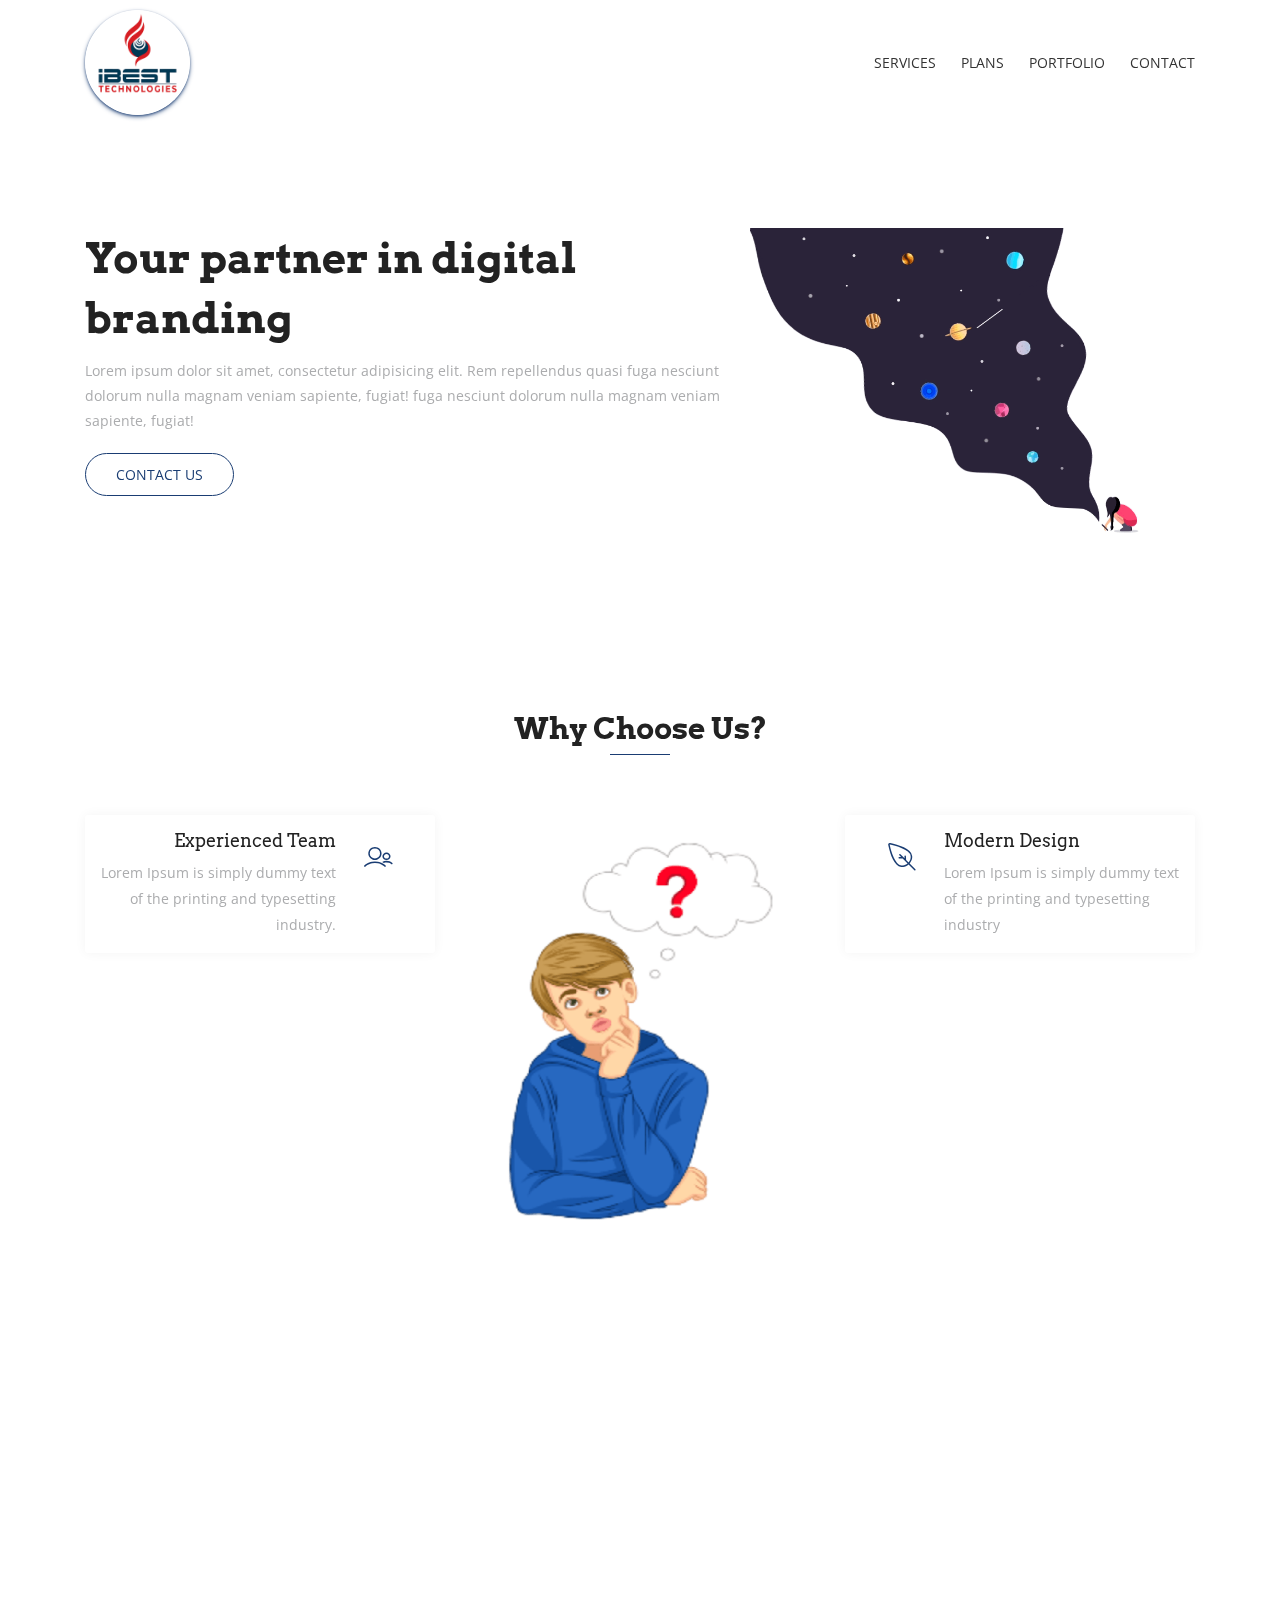
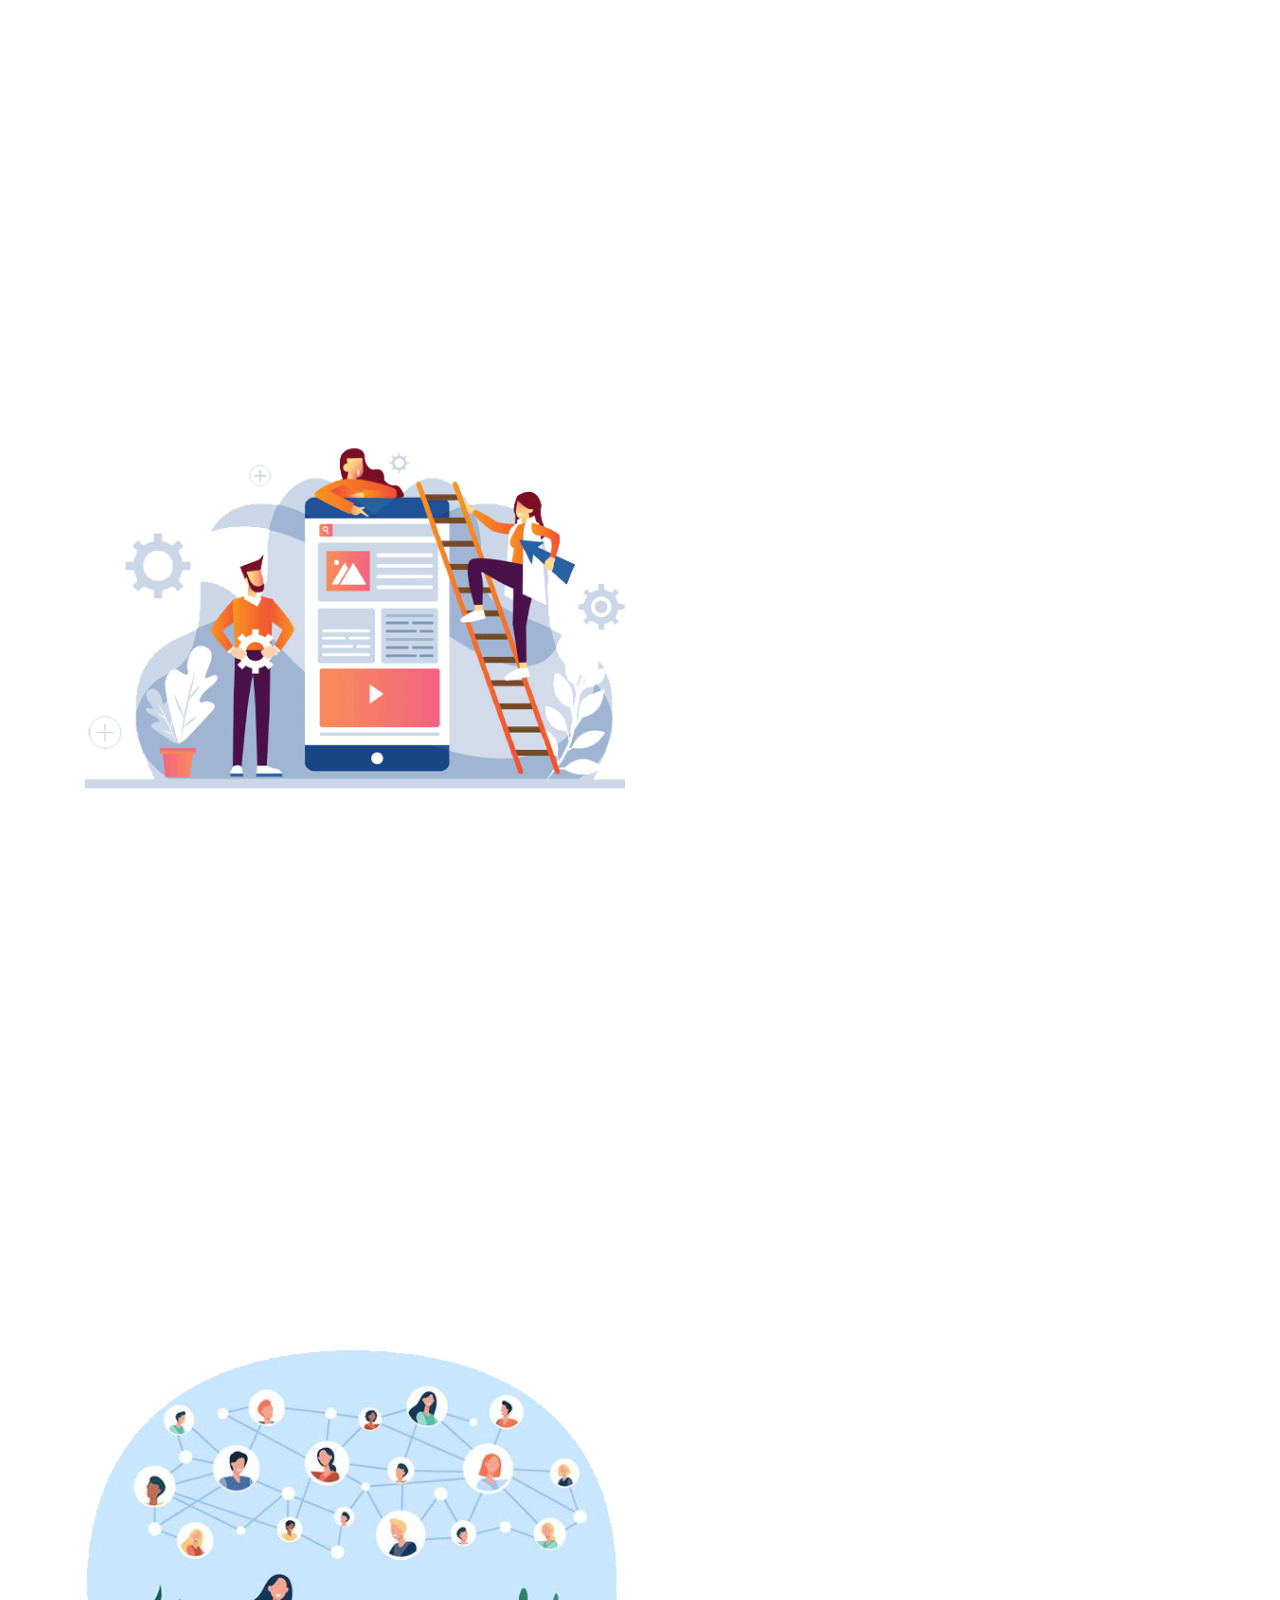
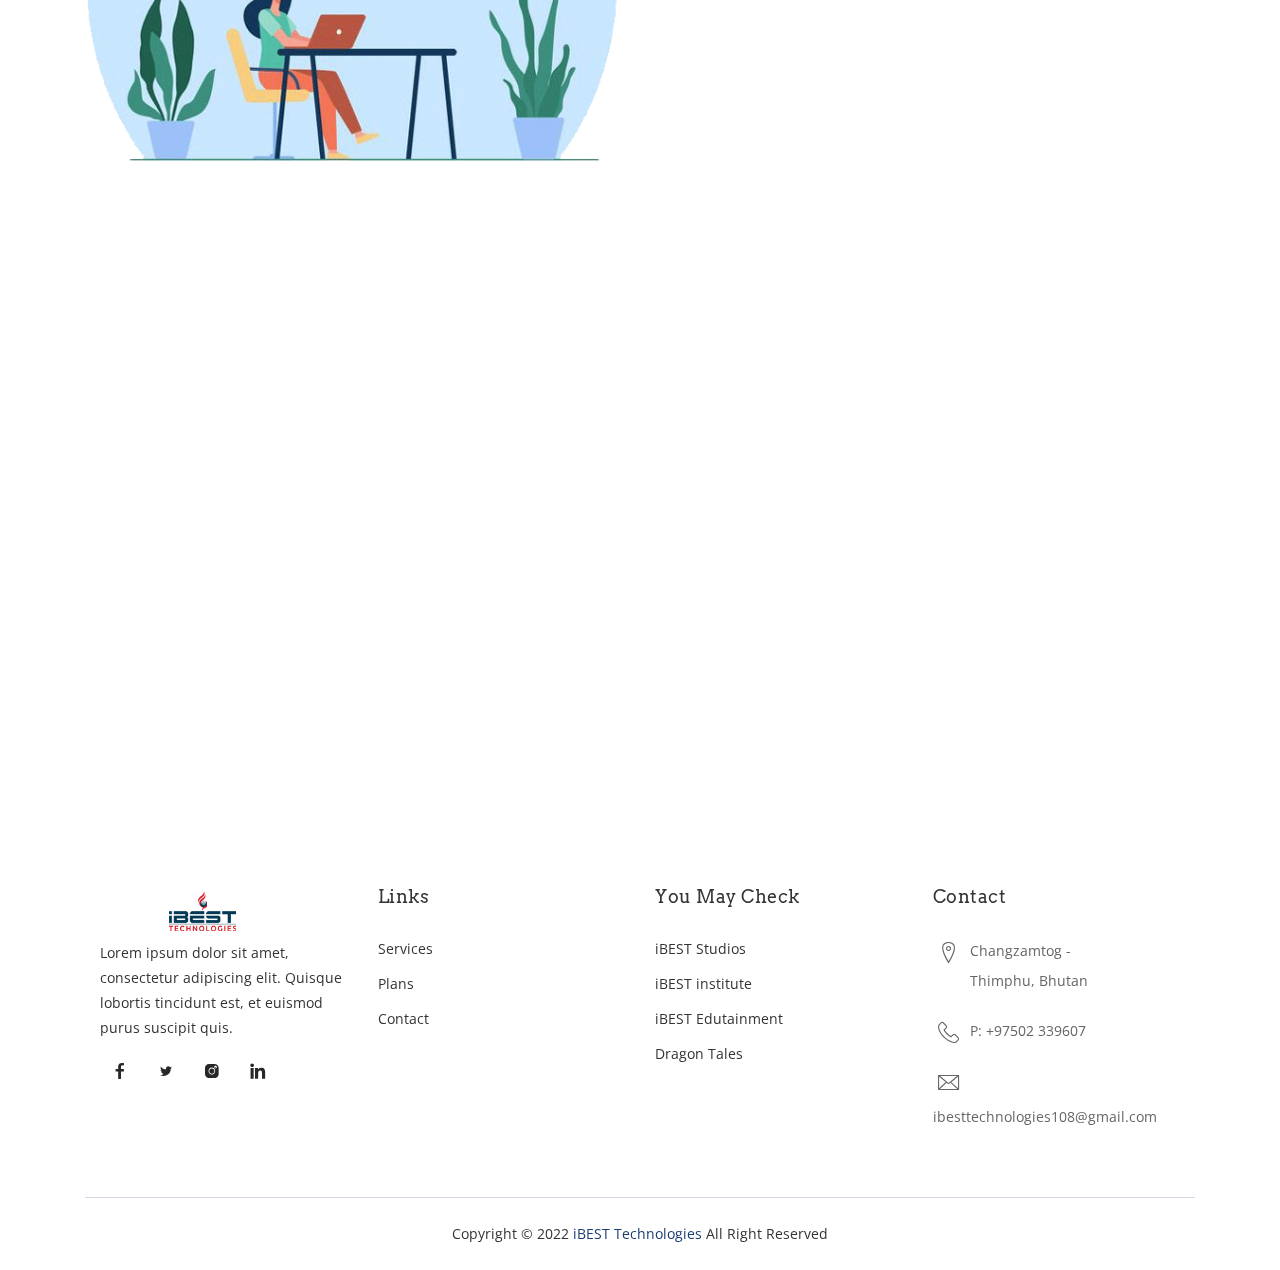
==== commit 3c36b9e2: "frs1" ====
--- a/index.html
+++ b/index.html
@@ -379,9 +379,9 @@
   </a>
 
   <!-- Preloader -->
-  <div id="preloader">
+  <!-- <div id="preloader">
     <div class="loader" id="loader-1"></div>
-  </div>
+  </div> -->
   <!-- End Preloader -->
 
   <!-- jQuery first, then Popper.js, then Bootstrap JS -->
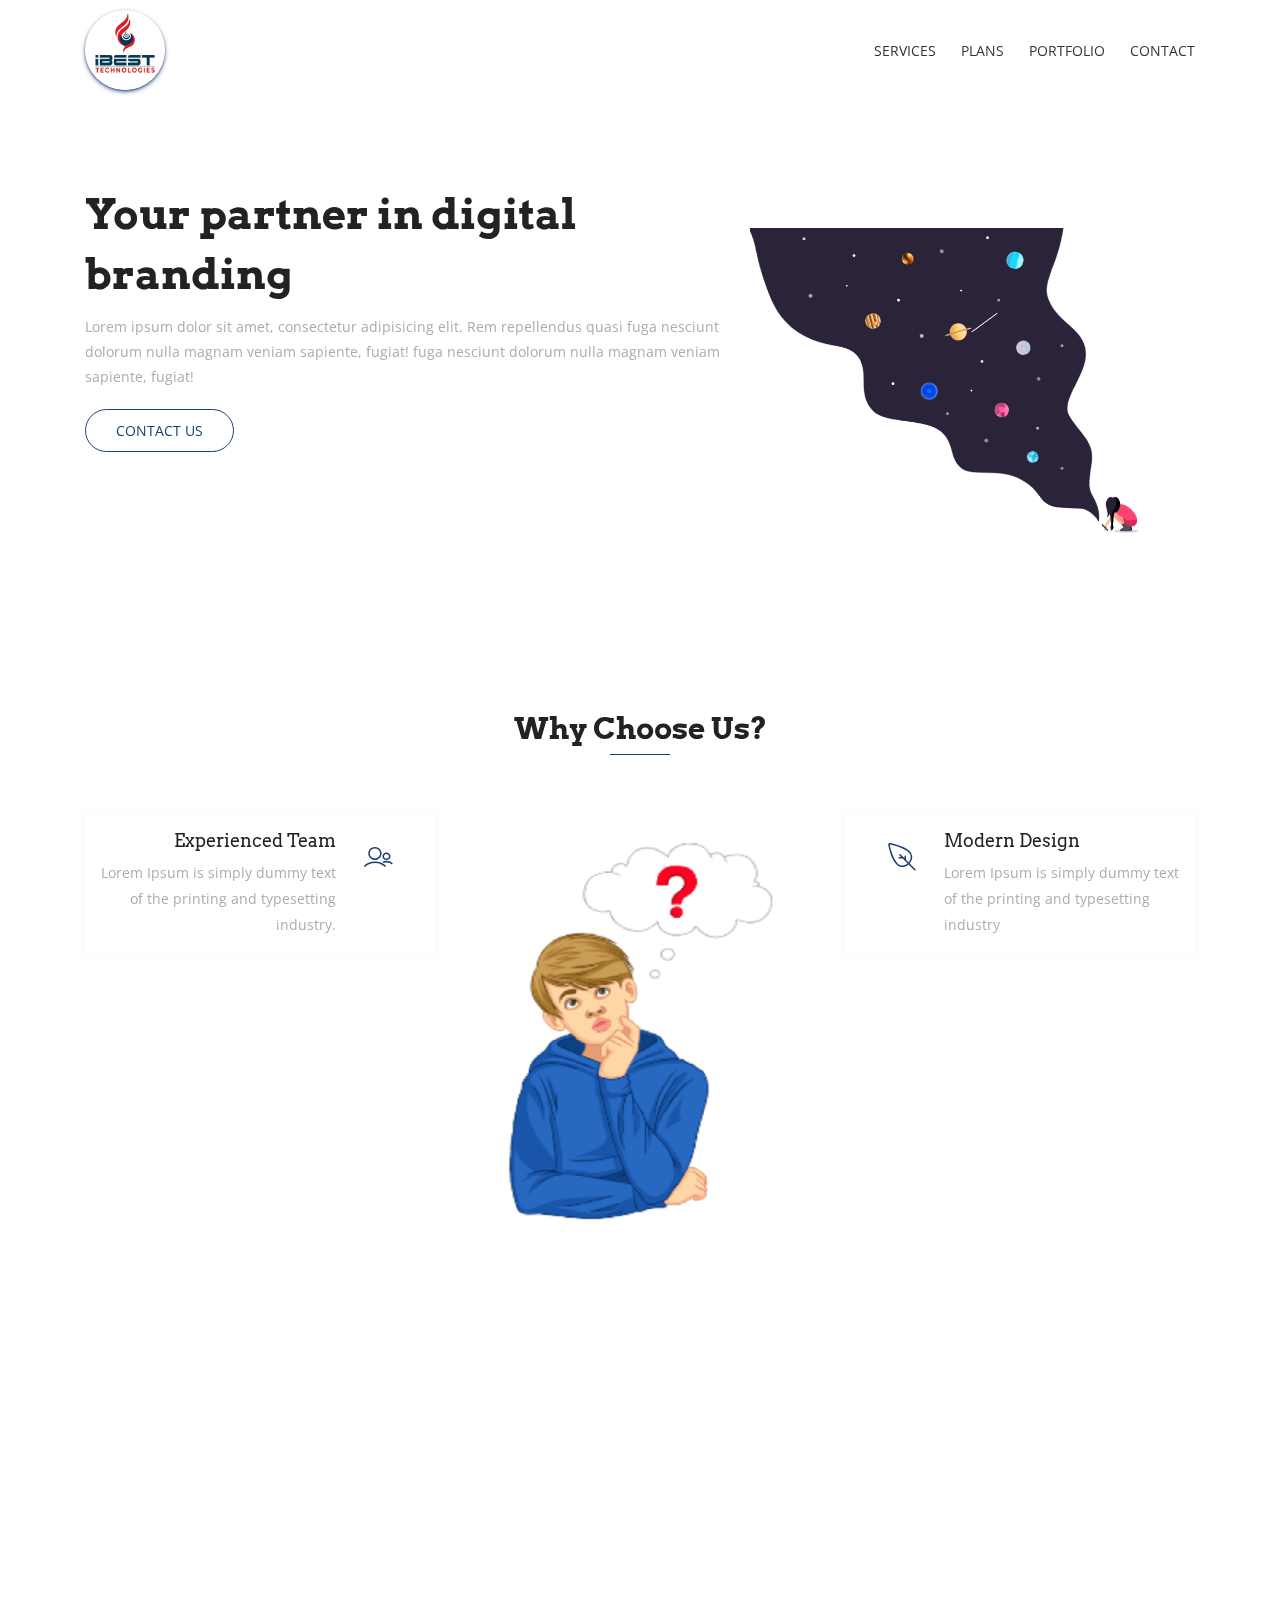
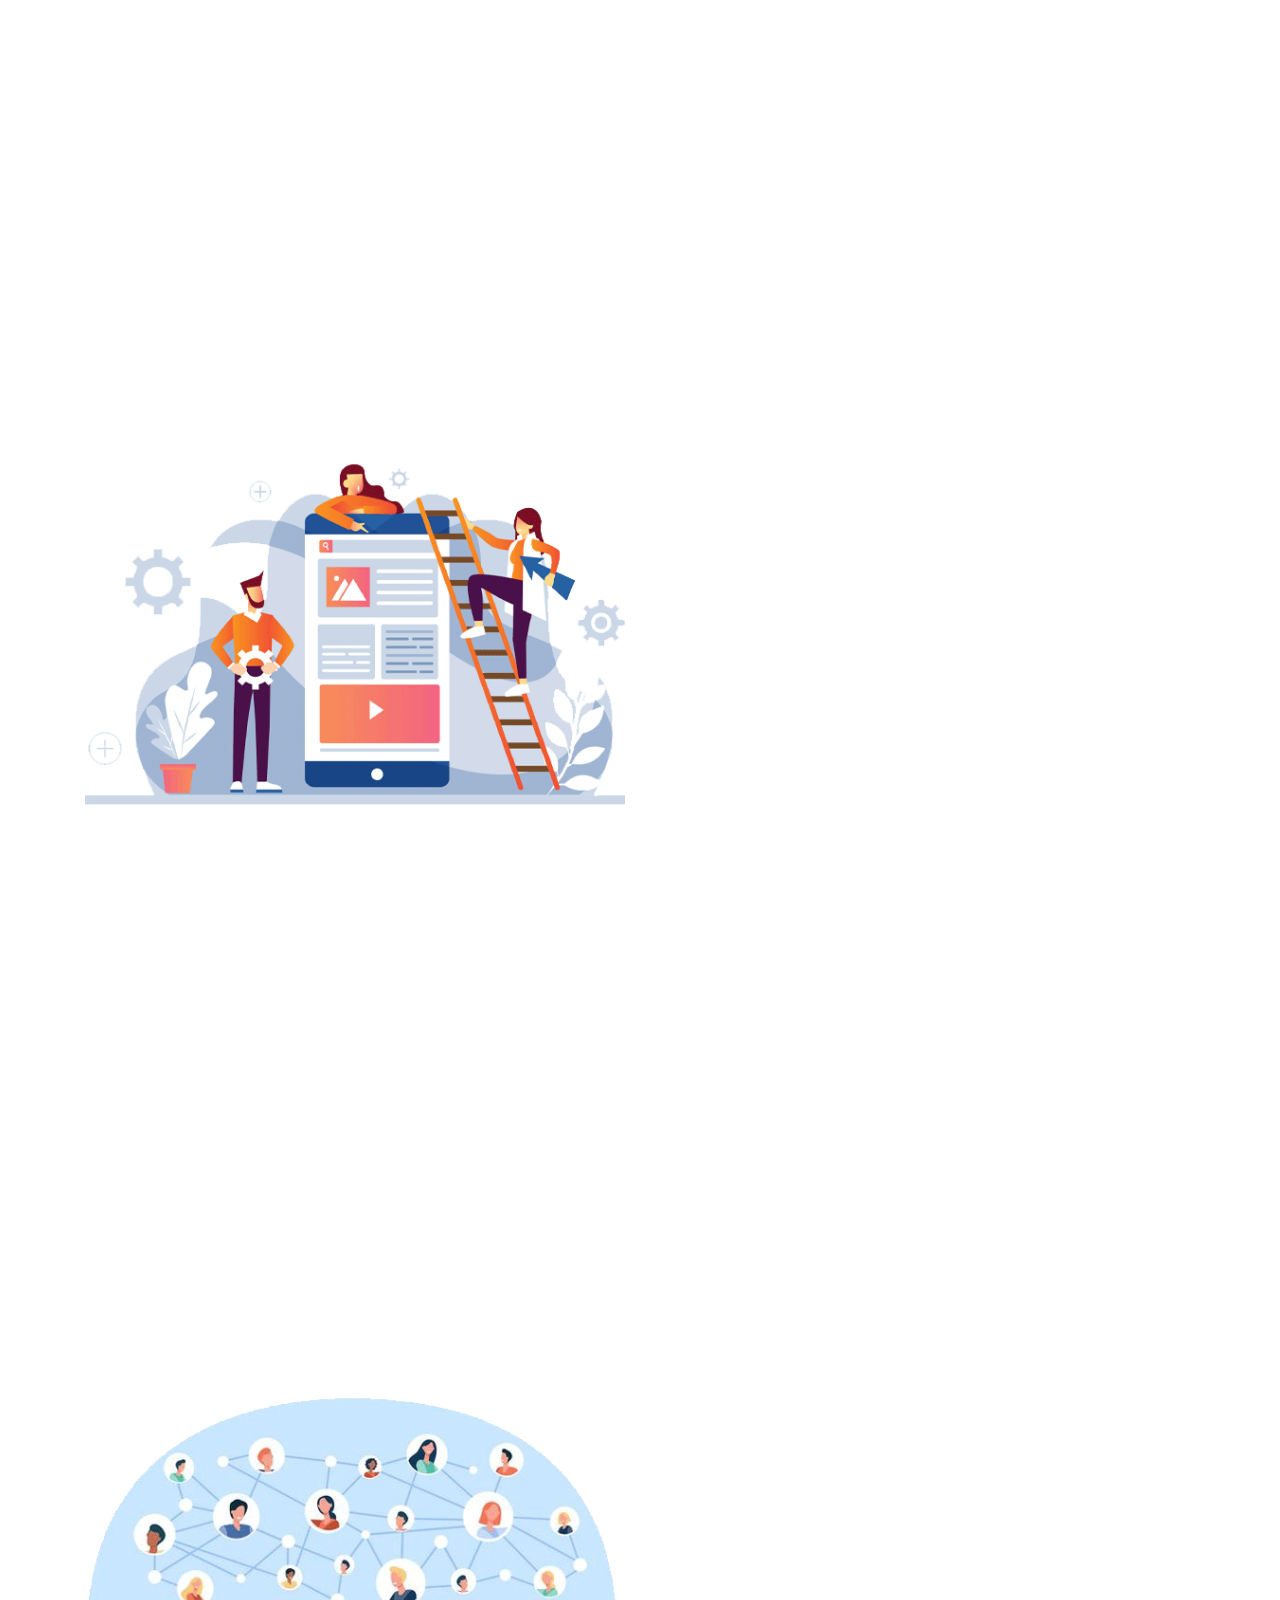
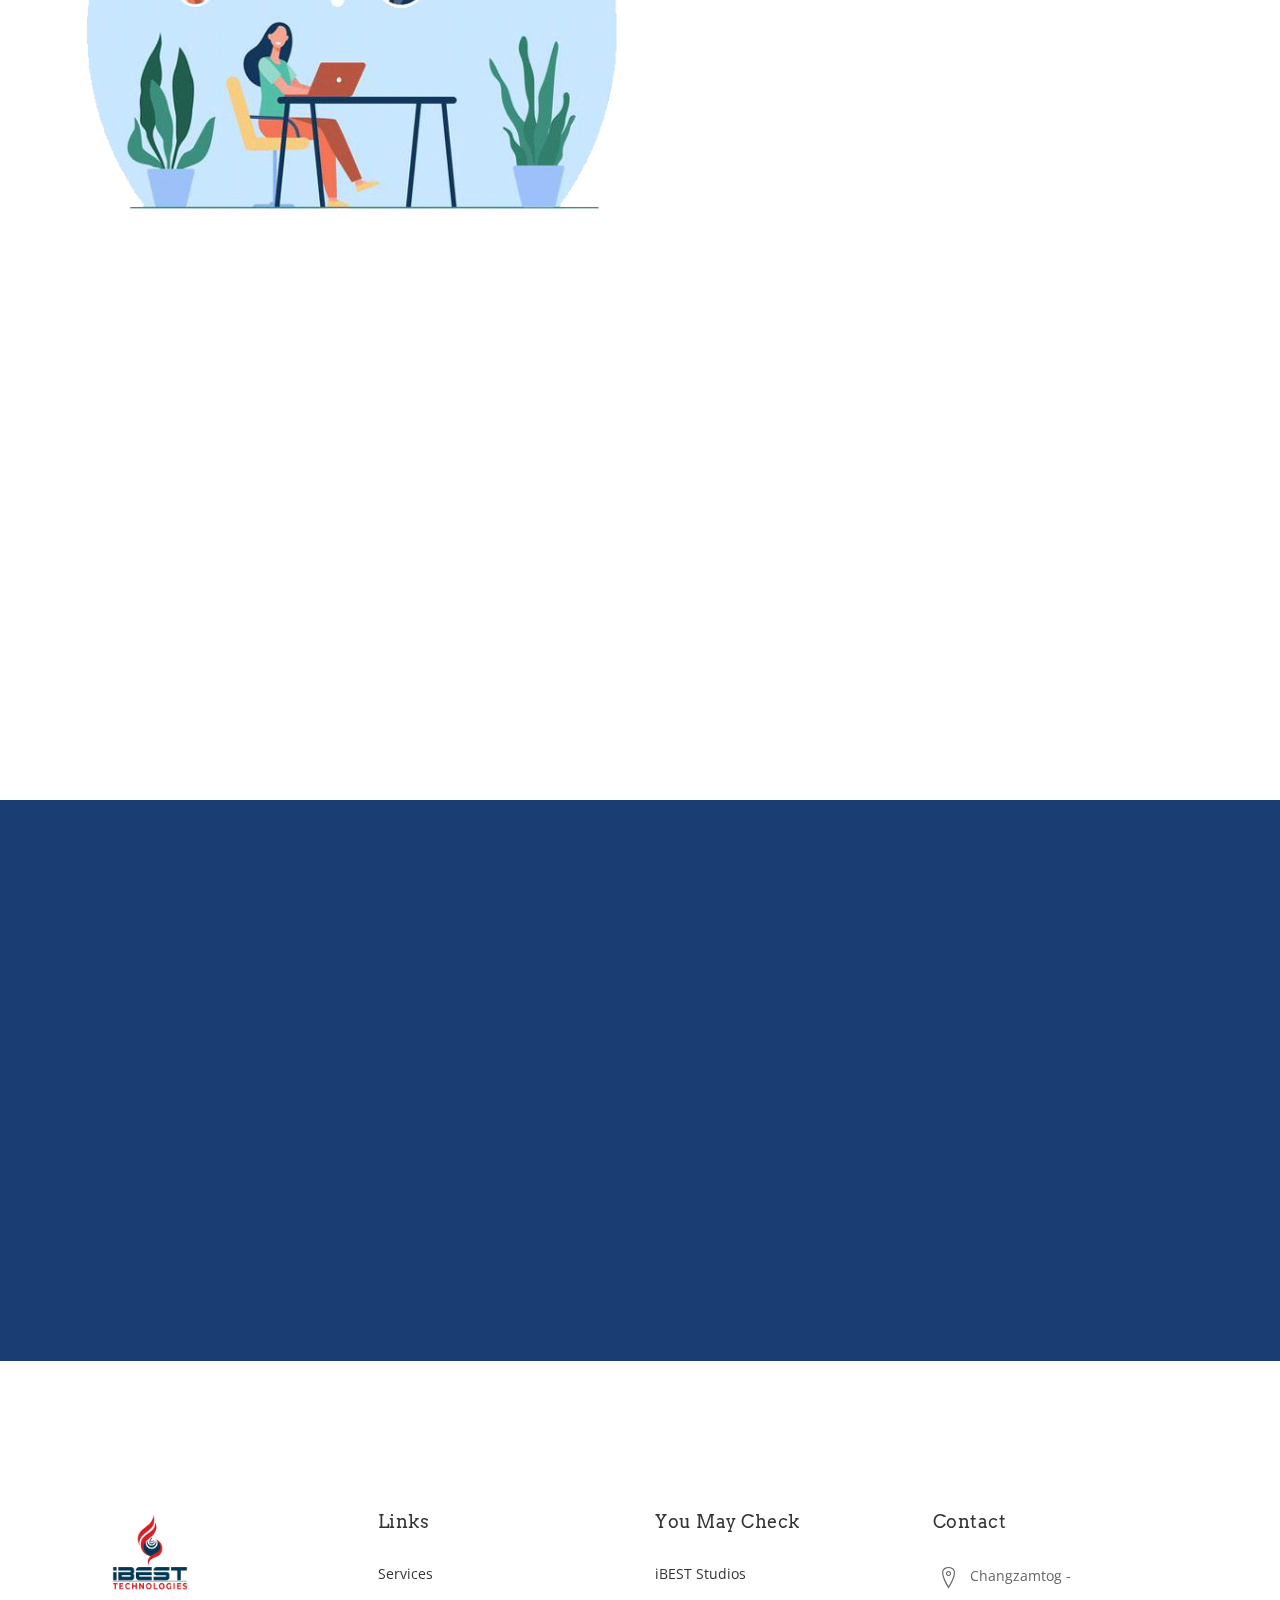
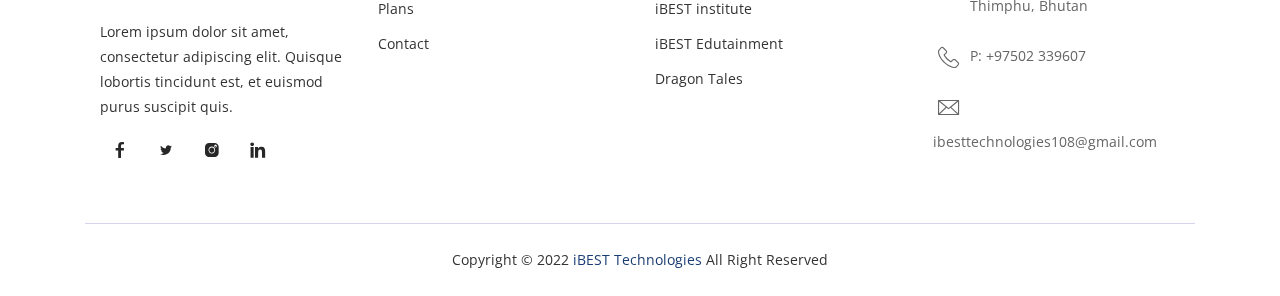
==== commit ebc5671c: "frs2" ====
--- a/index.html
+++ b/index.html
@@ -34,7 +34,7 @@
       <div class="container">
         <!-- Brand and toggle get grouped for better mobile display -->
         <a href="index.html" class="navbar-brand"><img src="assets/img/logo2.png" alt=""
-            style="width:105px;border-radius: 50%;box-shadow: #1a3d73 0px 2px 5px -1px, #1a3d73 0px 1px 3px -1px;"></a>
+            style="width:80px;border-radius: 50%;box-shadow: #1a3d73 0px 2px 5px -1px, #1a3d73 0px 1px 3px -1px;"></a>
         <button class="navbar-toggler" type="button" data-toggle="collapse" data-target="#navbarCollapse"
           aria-controls="navbarCollapse" aria-expanded="false" aria-label="Toggle navigation">
           <i class="lni-menu"></i>
@@ -71,7 +71,7 @@
     <div id="hero-area" class="hero-area-bg">
       <div class="container">
         <div class="row">
-          <div class="col-lg-7 col-md-12 col-sm-12 col-xs-12 pt-lg-5 pt-md-5 pt-5">
+          <div class="col-lg-7 col-md-12 col-sm-12 col-xs-12 pt-lg-1 pt-md-1 pt-5">
             <div class="contents">
               <h2 class="head-title">Your partner in digital branding</h2>
               <p>Lorem ipsum dolor sit amet, consectetur adipisicing elit. Rem repellendus quasi fuga nesciunt dolorum
@@ -203,7 +203,7 @@
           <img class="img-fluid" src="assets/img/mainweb.png" alt="">
         </div>
       </div>
-      <div class="row">
+      <div class="row pt-3">
         <div class="col-lg-6 col-md-12 col-xs-12 info">
           <img class="img-fluid" src="assets/img/mainapp.png" alt="">
         </div>
@@ -227,7 +227,7 @@
           </div>
         </div>
       </div>
-      <div class="row">
+      <div class="row pt-3">
         <div class="col-lg-6 col-md-12 col-xs-12 info">
           <div class="about-wrapper wow fadeInLeft" data-wow-delay="0.3s">
             <div>
@@ -251,7 +251,7 @@
           <img class="img-fluid" src="assets/img/mainecom.png" alt="">
         </div>
       </div>
-      <div class="row">
+      <div class="row pt-3">
         <div class="col-lg-6 col-md-12 col-xs-12 info">
           <img class="img-fluid" src="assets/img/mainbrand.png" alt="">
         </div>
@@ -275,7 +275,7 @@
           </div>
         </div>
       </div>
-      <div class="row">
+      <div class="row pt-3">
         <div class="col-lg-6 col-md-12 col-xs-12 info">
           <div class="about-wrapper wow fadeInLeft" data-wow-delay="0.3s">
             <div>
@@ -303,7 +303,97 @@
     </div>
   </div>
   <!-- About Section End -->
-
+  <!-- Testimonial Section Start -->
+  <section id="testimonial" class="testimonial section-padding">
+    <div class="container">
+      <div class="section-header text-center">
+        <h2 class="section-title text-white wow fadeInDown" data-wow-delay="0.3s">Our Portfolio</h2>
+        <div class="shape wow fadeInDown" data-wow-delay="0.3s"></div>
+      </div>
+      <div class="row justify-content-center">
+        <div class="col-lg-12 col-md-12 col-sm-12 col-xs-12">
+          <div id="testimonials" class="owl-carousel wow fadeInUp" data-wow-delay="1.2s">
+            <div class="item">
+              <div class="testimonial-item">
+                <div class="img-thumb">
+                  <img src="assets/img/testimonial/logo.png" alt="" width="90" height="90">
+                </div>
+                <div class="info">
+                  <h2><a href="#">LG App</a></h2>
+                  <h3><a href="#">Application</a></h3>
+                </div>
+                <div class="content">
+                  <p class="description">Application both in Android and IOS using flutter and firebase</p>
+
+                </div>
+              </div>
+            </div>
+            <div class="item">
+              <div class="testimonial-item">
+                <div class="img-thumb">
+                  <img src="assets/img/testimonial/mof.jpeg" alt="" width="90" height="90">
+                </div>
+                <div class="info">
+                  <h2><a href="#">DRC's Site</a></h2>
+                  <h3><a href="#">Website</a></h3>
+                </div>
+                <div class="content">
+                  <p class="description">Website for Department of revenue and custom in laravel8.</p>
+
+                </div>
+              </div>
+            </div>
+            <div class="item">
+              <div class="testimonial-item">
+                <div class="img-thumb">
+                  <img src="assets/img/testimonial/download.png" alt="" width="90" height="115">
+                </div>
+                <div class="info">
+                  <h2><a href="#">Zero Waste Bhutan</a></h2>
+                  <h3><a href="#">Website</a></h3>
+                </div>
+                <div class="content">
+                  <p class="description">Website for zerowaste bhutan.</p>
+
+                </div>
+              </div>
+            </div>
+            <div class="item">
+              <div class="testimonial-item">
+                <div class="img-thumb">
+                  <img src="assets/img/testimonial/agro.jpeg" alt="" width="90" height="115">
+                </div>
+                <div class="info">
+                  <h2><a href="#">Royal Bhutan Agro</a></h2>
+                  <h3><a href="#">Website</a></h3>
+                </div>
+                <div class="content">
+                  <p class="description">Website for Royal Bhutan Agro using Wordpress.</p>
+                </div>
+              </div>
+            </div>
+            <div class="item">
+              <div class="testimonial-item">
+                <div class="img-thumb">
+                  <img src="assets/img/testimonial/download.jpeg" alt="" width="90" height="115">
+                </div>
+                <div class="info">
+                  <h2><a href="#">VToB site</a></h2>
+                  <h3><a href="#">Website</a></h3>
+                </div>
+                <div class="content">
+                  <p class="description">Website for VToB Using laravel8.</p>
+
+                </div>
+              </div>
+            </div>
+          </div>
+        </div>
+      </div>
+    </div>
+  </section>
+
+  <!-- Testimonial Section End -->
 
   <!-- Footer Section Start -->
   <footer id="footer" class="footer-area section-padding">
@@ -312,7 +402,7 @@
         <div class="row">
           <div class="col-lg-3 col-md-6 col-sm-6 col-xs-6 col-mb-12">
             <div class="widget">
-              <h3 class="footer-logo"><img src="assets/img/logo.png" alt=""></h3>
+              <h3 class="footer-logo"><img src="assets/img/logo2.png" alt="" width="100"></h3>
               <div class="textwidget">
                 <p>Lorem ipsum dolor sit amet, consectetur adipiscing elit. Quisque lobortis tincidunt est, et euismod
                   purus suscipit quis.</p>
--- a/assets/css/main.css
+++ b/assets/css/main.css
@@ -491,8 +491,13 @@
 .about-area .about-wrapper > div {
   vertical-align: middle;
   display: table-cell;
-}
-
+  padding: 20px;
+  box-shadow: 0 1px 3px #1a3e73ce, 0 1px 2px #1a3e73c5;
+  transition: all 0.3s cubic-bezier(.25,.8,.25,1);
+}
+.about-area .about-wrapper > div:hover{
+  box-shadow: 0 14px 28px #1a3e736c, 0 10px 10px #1a3e7370;
+}
 .about-area img {
   border-radius: 4px;
 }
@@ -502,7 +507,7 @@
 }
 
 .about-area .content p {
-  margin-bottom: 30px;
+  margin-bottom: 10px;
 }
 
 #cta {
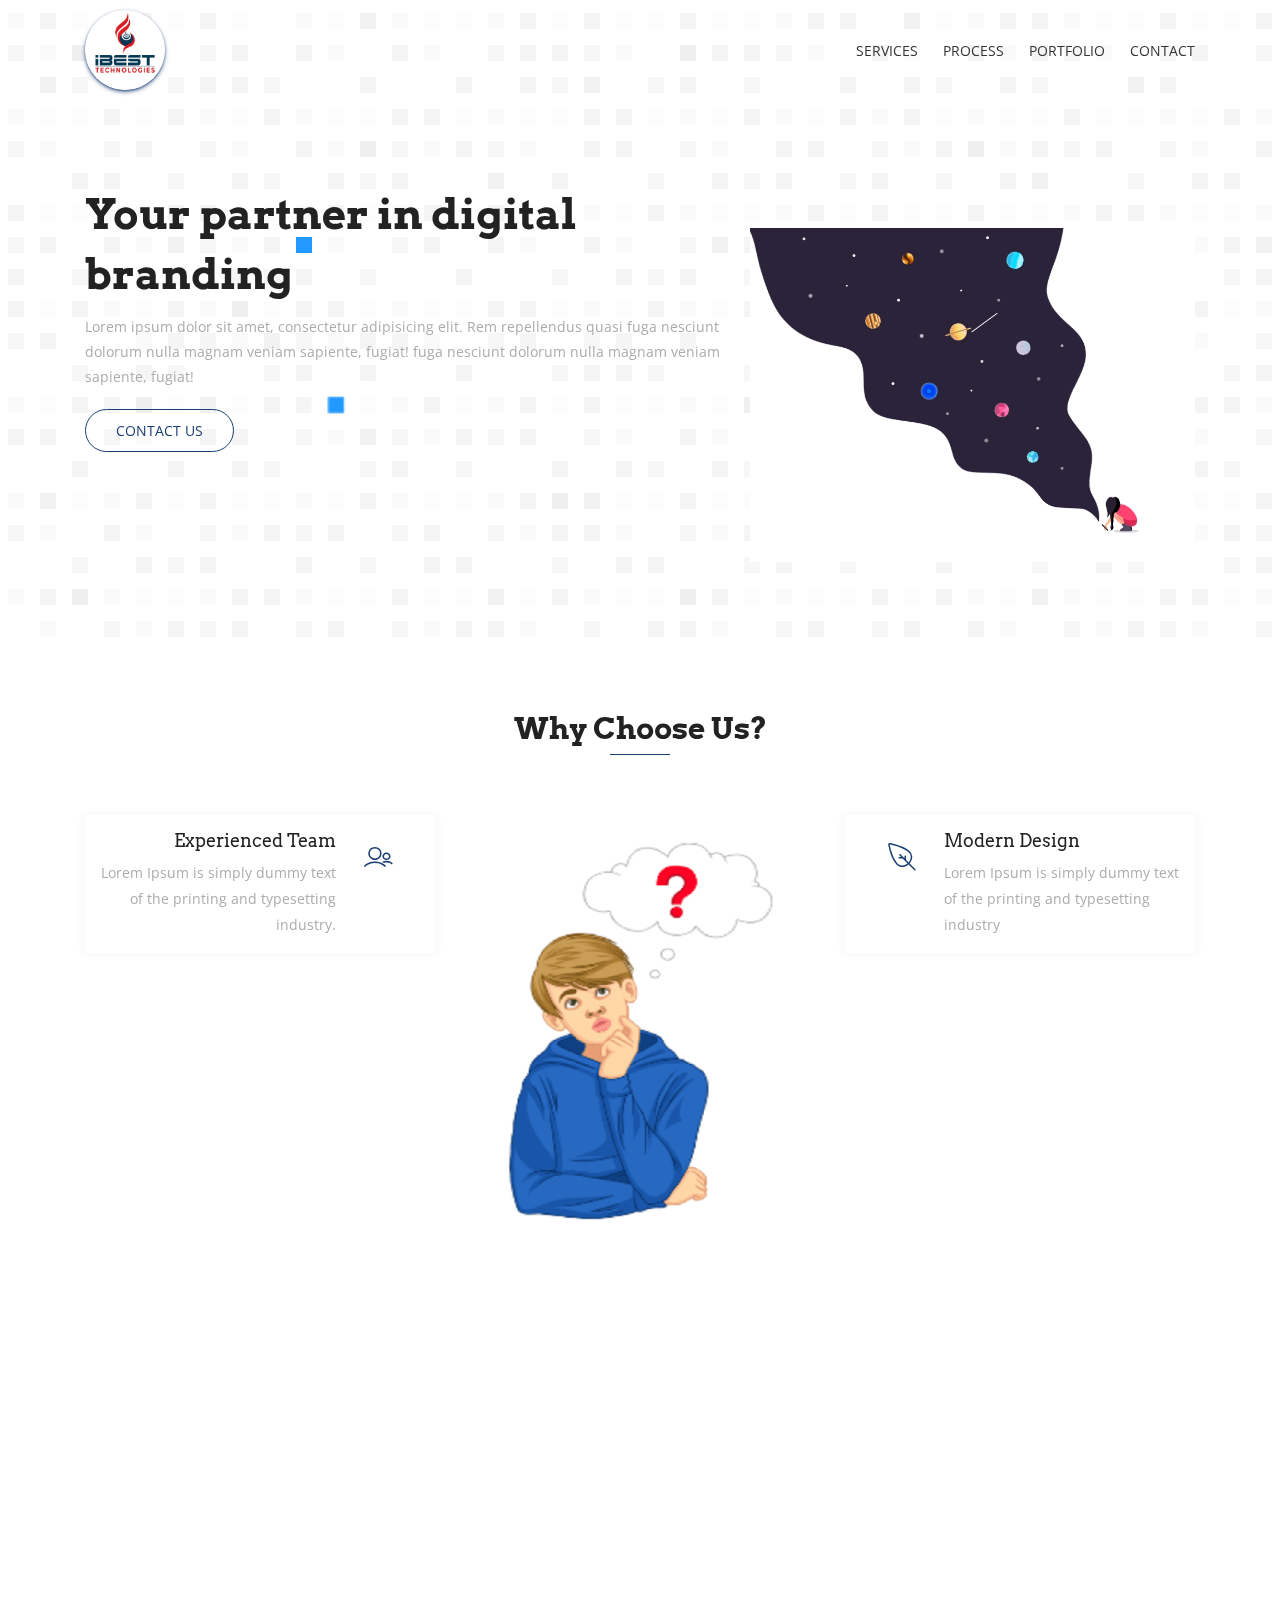
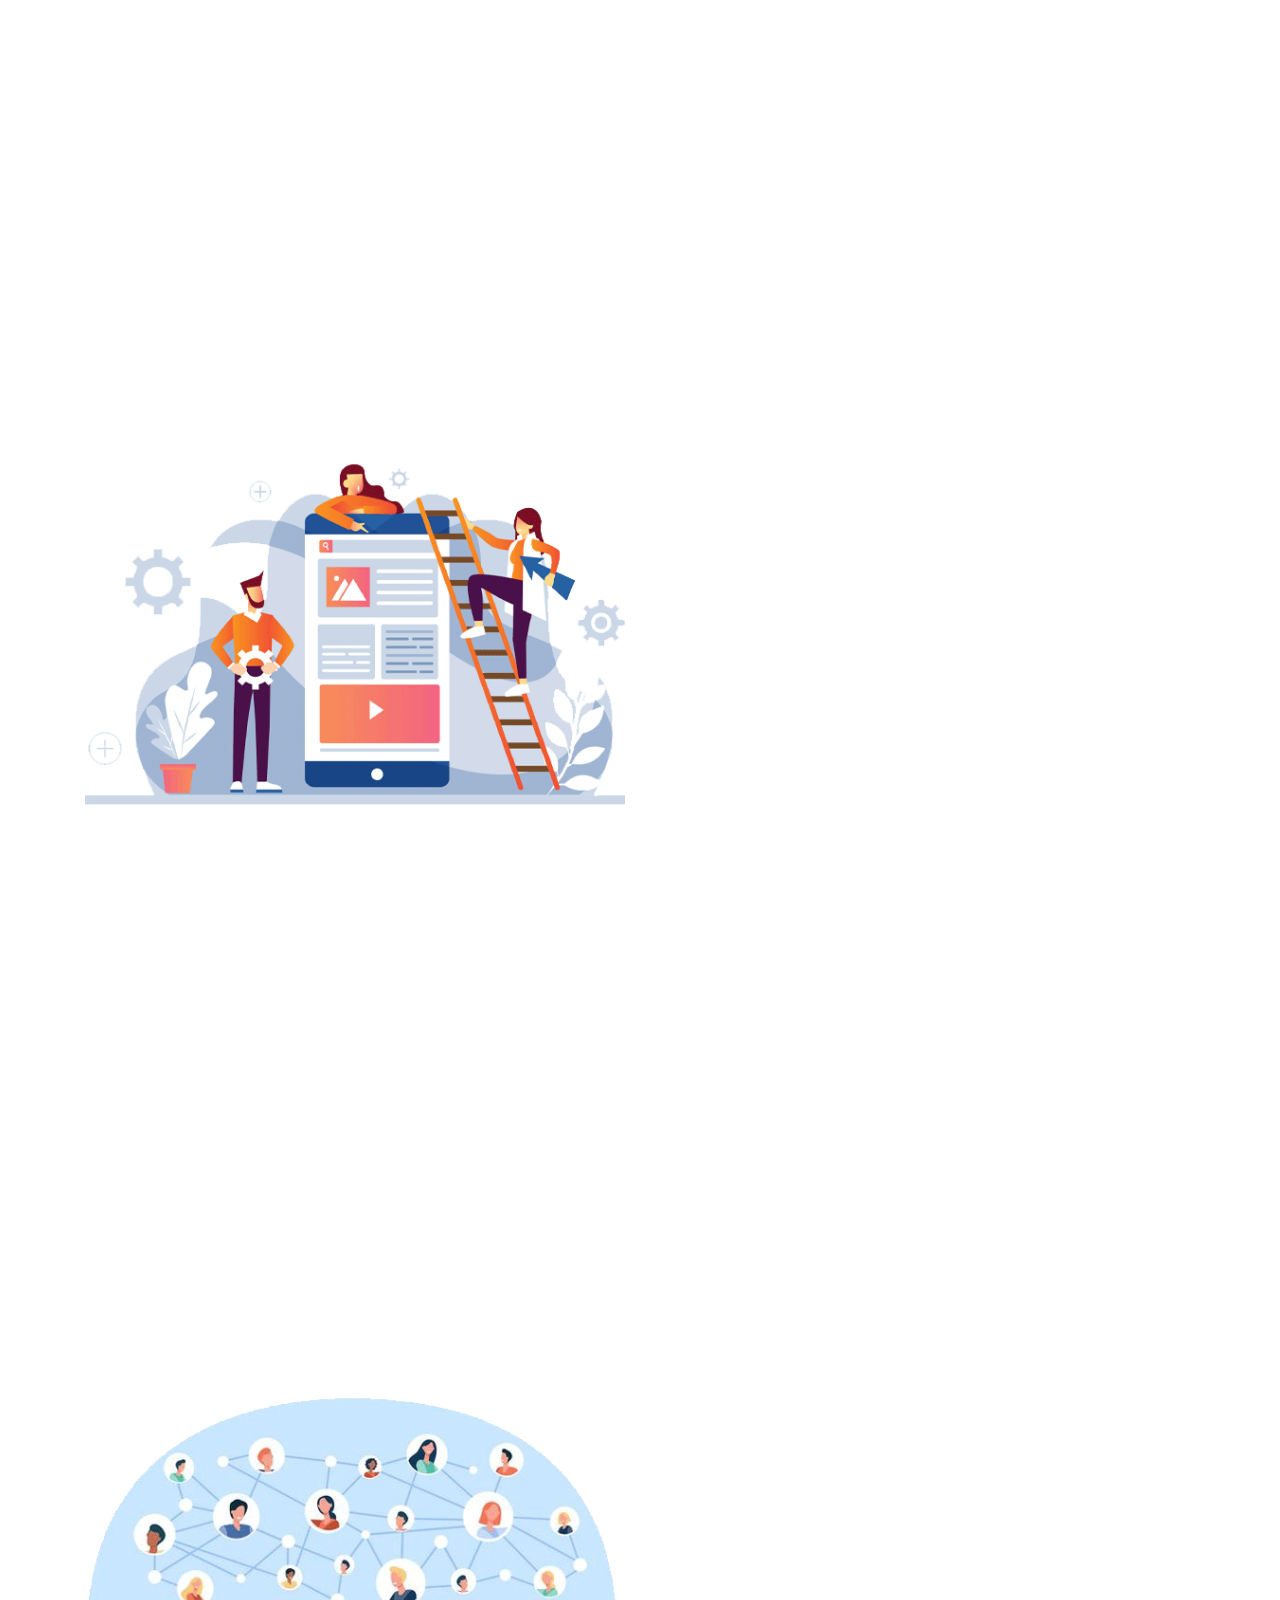
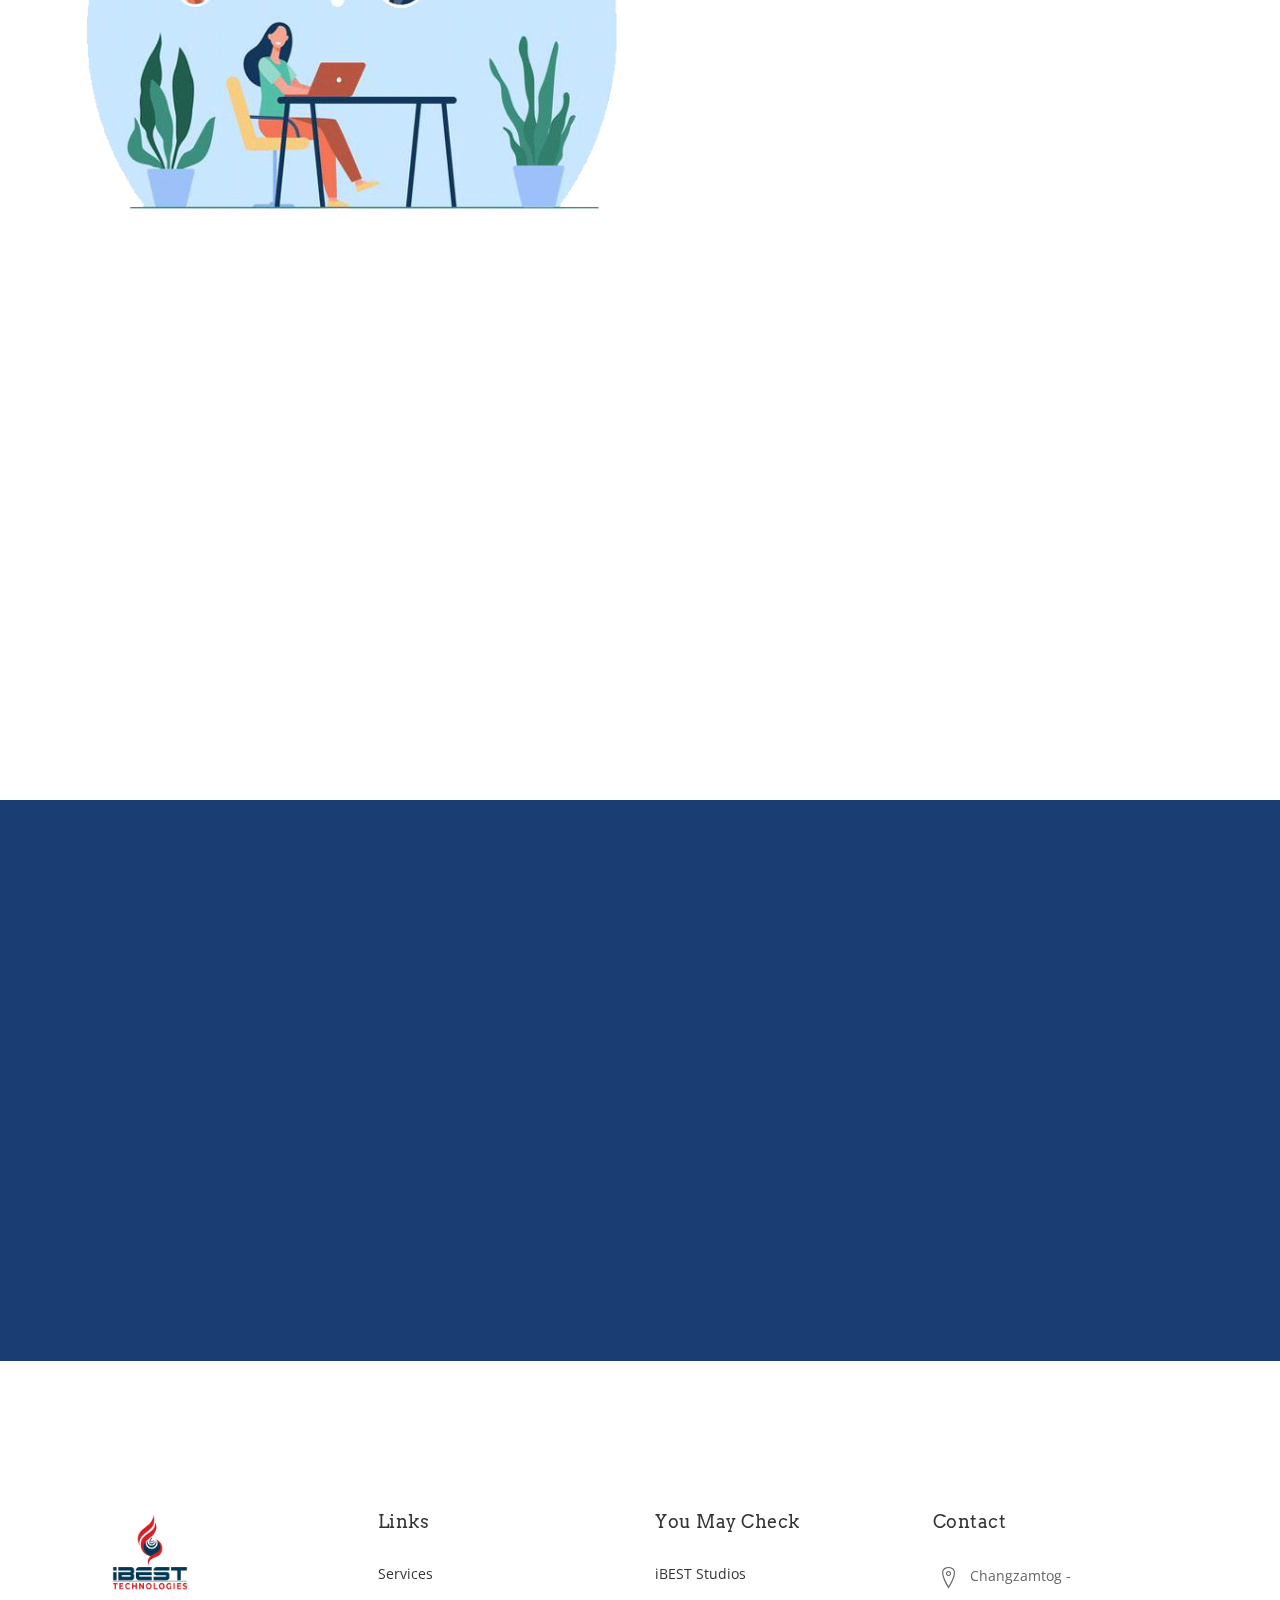
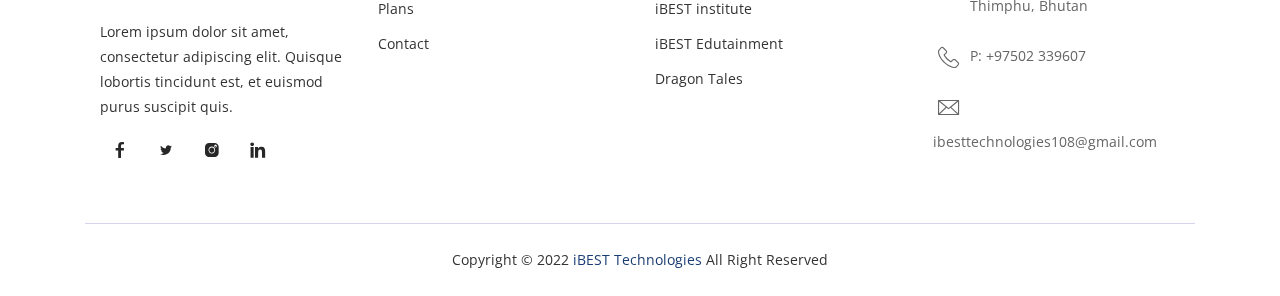
==== commit 02f09b06: "first csmt" ====
--- a/index.html
+++ b/index.html
@@ -47,8 +47,8 @@
               </a>
             </li>
             <li class="nav-item">
-              <a class="nav-link" href="#team">
-                PLANS
+              <a class="nav-link" href="#">
+                PROCESS
               </a>
             </li>
             <li class="nav-item">
--- a/assets/css/main.css
+++ b/assets/css/main.css
@@ -753,7 +753,7 @@
 3. Hero Area
 ========================================================================== */
 #hero-area {
-  background-image: url(../img/hero-area.svg);
+  background-image: url(../img/s2.svg);
   background-position: center center;
   background-repeat: no-repeat;
   background-size: cover;
